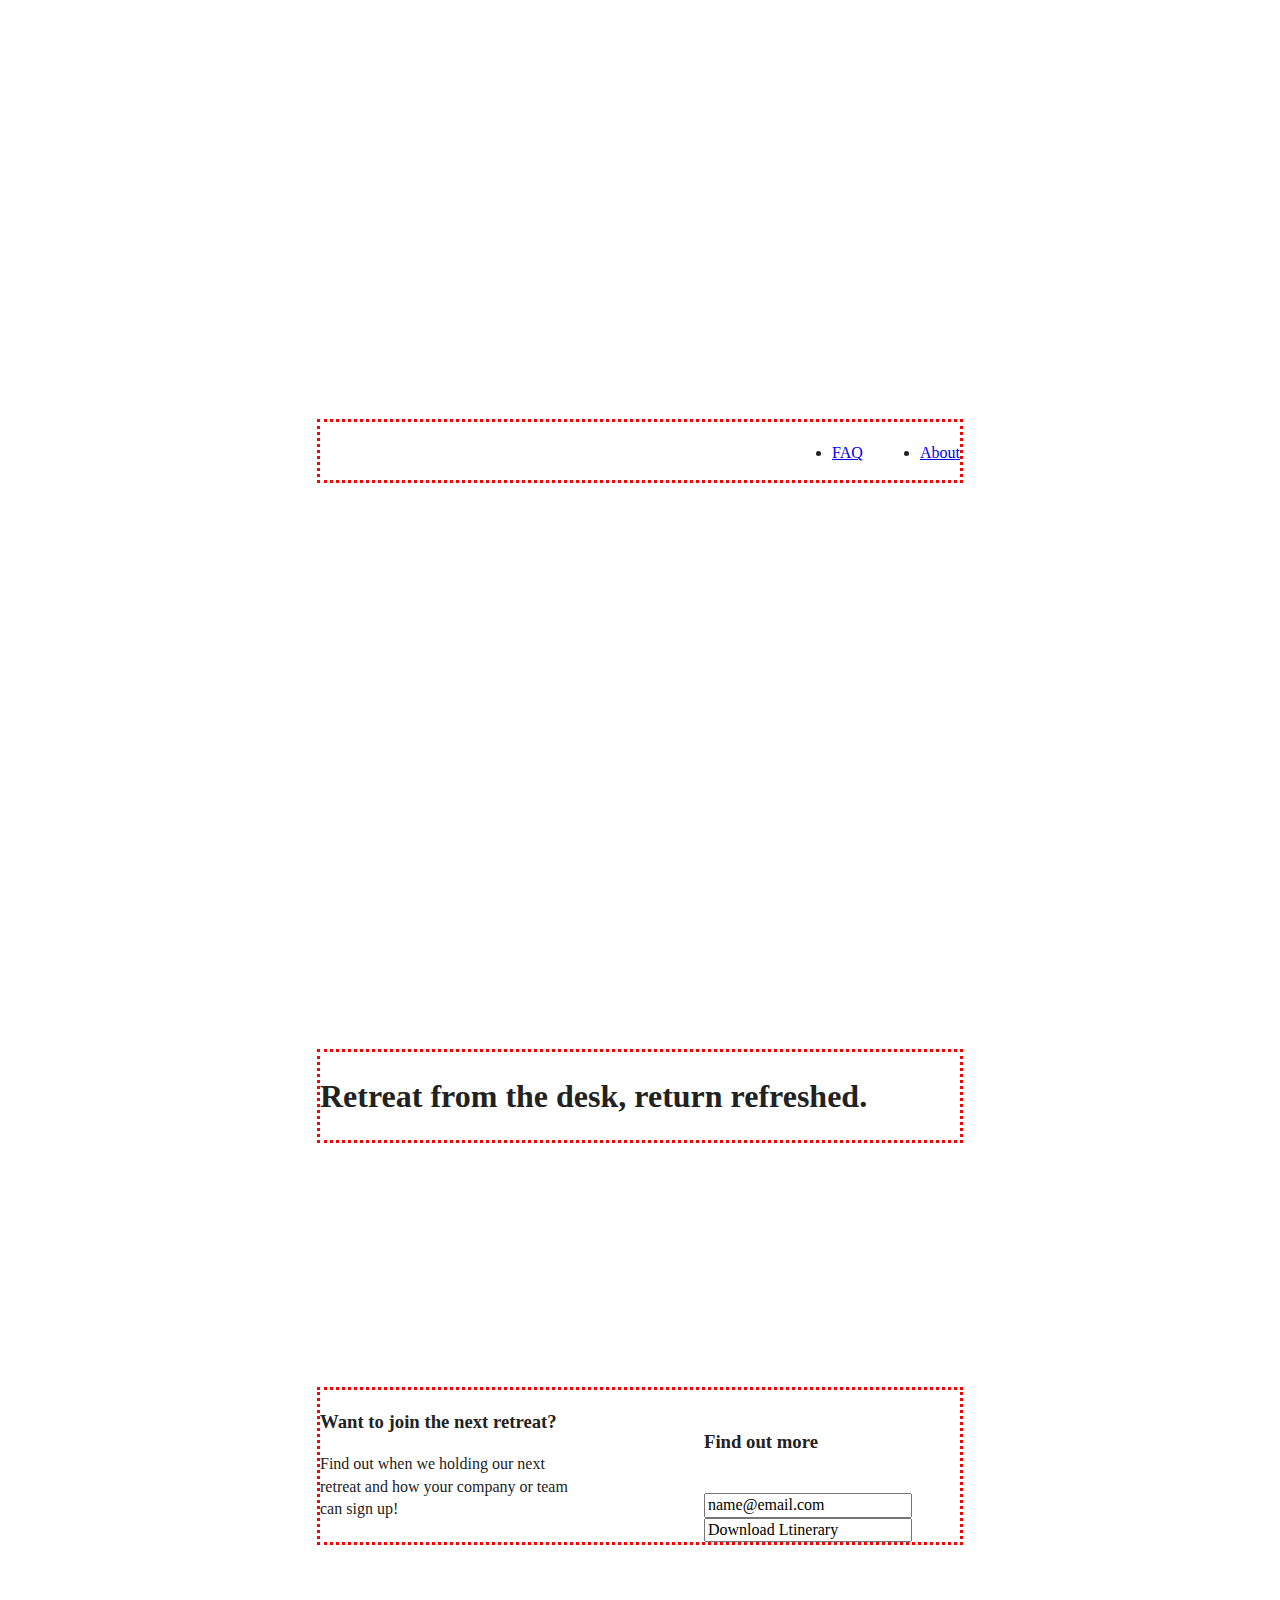
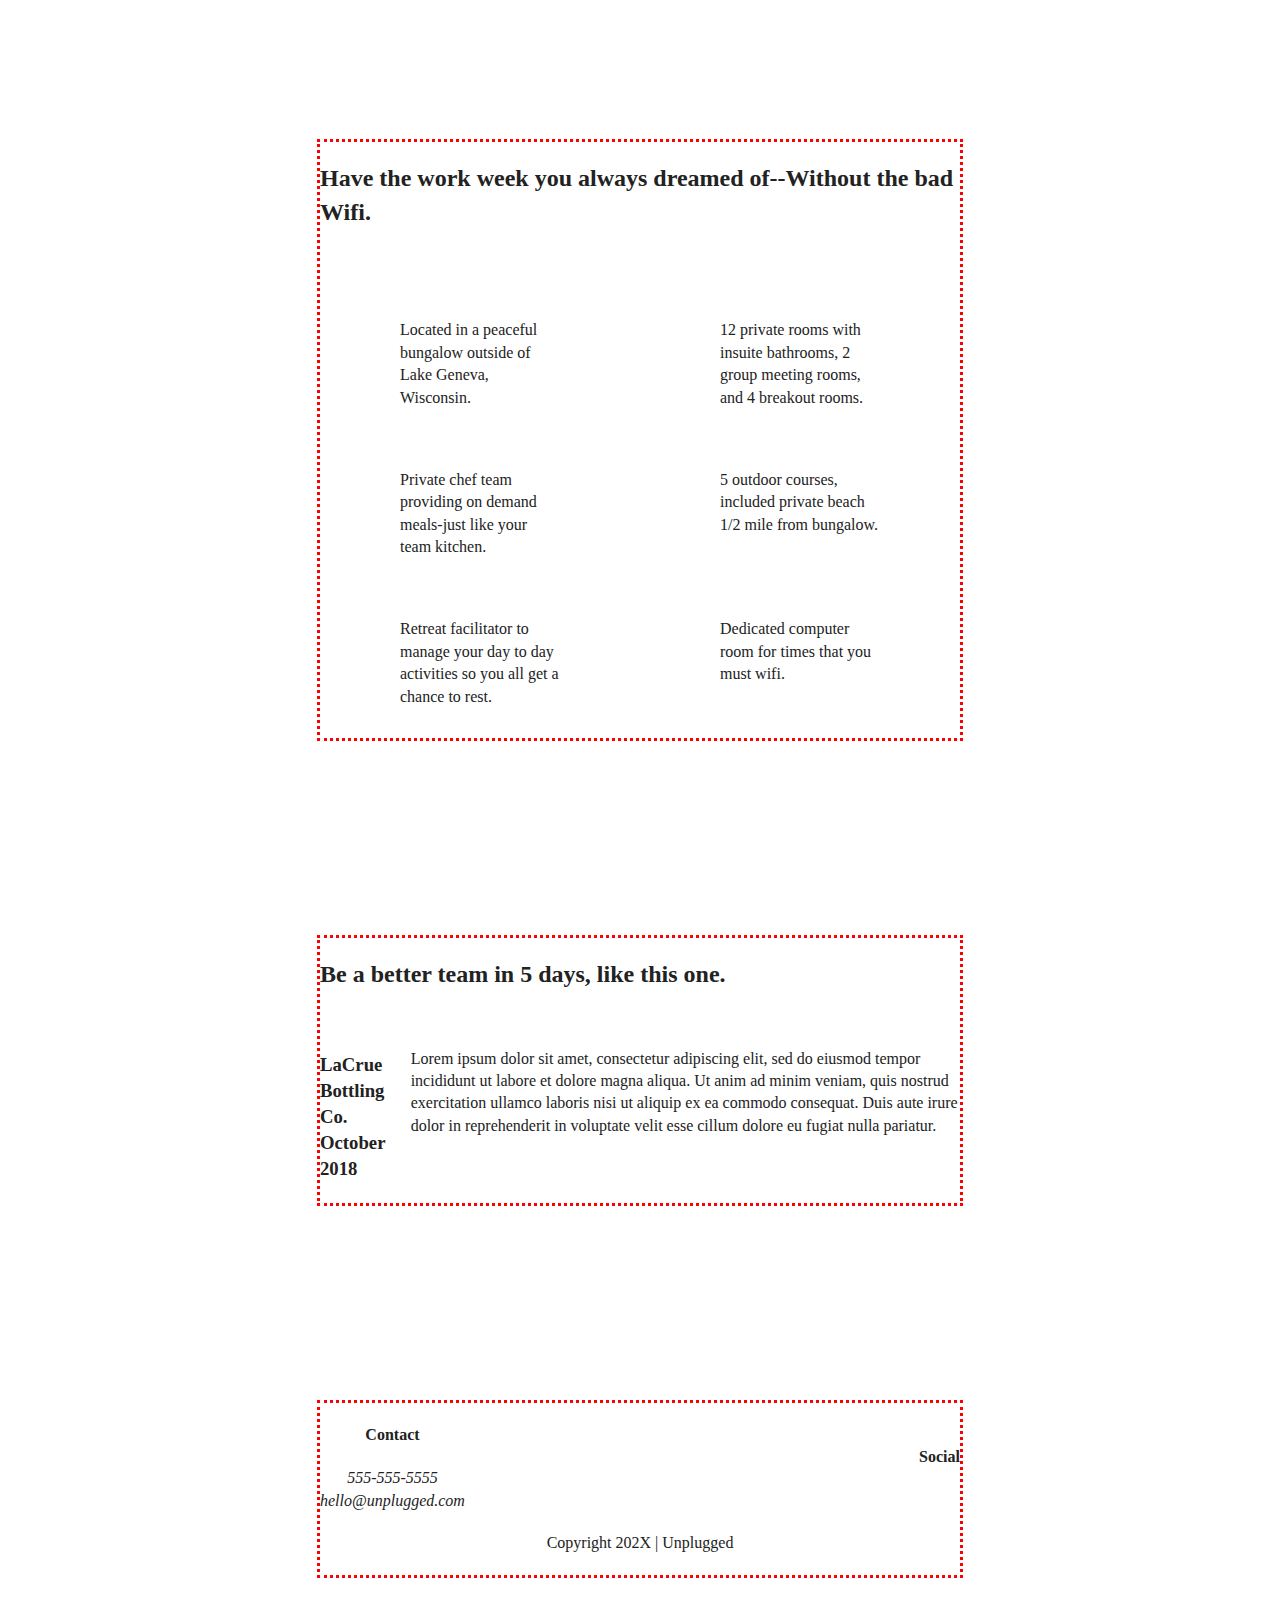
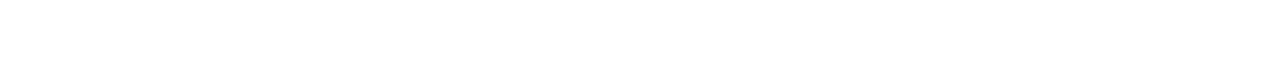
==== index.html @ 272cca73 "Add breakpoints & write code for tablet 2" ====
<!doctype html>
<html class="no-js" lang="">

<head>
  <meta charset="utf-8">
  <title>Unplugged Retreat</title>
  <meta name="description" content="">
  <meta name="viewport" content="width=device-width, initial-scale=1">

  <meta property="og:title" content="">
  <meta property="og:type" content="">
  <meta property="og:url" content="">
  <meta property="og:image" content="">

  <link rel="manifest" href="site.webmanifest">
  <link rel="apple-touch-icon" href="icon.png">
  <!-- Place favicon.ico in the root directory -->

  <link rel="stylesheet" href="css/normalize.css">
  <link rel="stylesheet" href="css/main.css">

  <meta name="theme-color" content="#fafafa">
</head>

<body>

  <!-- Add your site or application content here -->
  <header>
    <div class="content-wrapper">
      <a href="#">
        <img>
      </a>
    
  <div class="header-divider"></div>
      <nav>
        <ul>
          <li><a href="faq/index.html">FAQ</a></li>
          <li><a href="about/index.html">About</a></li>
        </ul>
      </nav>
      </div>
  </header>
  <main>
    <section class="Hero-area">
      <div class="content-wrapper">
      <h1>Retreat from the desk, return refreshed.</h1>
      </div>
    </section>
    <aside>
      <div class="content-wrapper">
        <div class="form-description">
      <h3>Want to join the next retreat?</h3>
      <p>Find out when we holding our next retreat and how your company or team can sign up!</p>
      </div>
      <div class="form">
      <h3>Find out more</h3>
      <input type="text" name="name" value="name@email.com" >
      <input type="botton" value="Download Ltinerary">
      </div>
      </div>
    </aside>
    <section class="features">
      <div class="content-wrapper">
        <h2>Have the work week you always dreamed of--Without the bad Wifi.</h2>
        <div class="features-items">
        <article>
          <p class="fontawesome-icon"></p>
    <p class="features-item-description">Located in a peaceful bungalow outside of Lake Geneva, Wisconsin.</p>
        </article>
        <article>
          <p class="fontawesome-icon"></p>
          <p class="features-item-description">12 private rooms with insuite bathrooms, 2 group meeting rooms, and 4 breakout rooms.</p>
        </article>
        <article>
          <p class="fontawesome-icon"></p>
          <p class="features-item-description">Private chef team providing on demand meals-just like your team kitchen.</p>
        </article>
        <article>
          <p class="fontawesome-icon"></p>
          <p class="features-item-description">5 outdoor courses, included private beach 1/2 mile from bungalow.</p>
        </article>
        <article>
          <p class="fontawesome-icon"></p>
          <p class="features-item-description">Retreat facilitator to manage your day to day activities so you all get a chance to rest.</p>
        </article>
        <article>
          <p class="fontawesome-icon"></p>
          <p class="features-item-description">Dedicated computer room for times that you must wifi.</p>
        </article>
        </div>
      </div>
    </section>
    <section class="reviews">
      <div class="content-wrapper">
        <h2>Be a better team in 5 days, like this one.</h2>
        <article>
          <h3>LaCrue Bottling Co.
          October 2018</h3>
          <p>Lorem ipsum dolor sit amet, consectetur adipiscing elit, sed do eiusmod tempor incididunt ut labore et dolore magna aliqua. Ut anim ad minim veniam, quis nostrud exercitation ullamco laboris nisi ut aliquip ex ea commodo consequat. Duis aute irure dolor in reprehenderit in voluptate velit esse cillum dolore eu fugiat nulla pariatur.</p>
          </article>
        
      </div>
    </section>
  </main>
  <footer>
    <div class="content-wrapper">
    <div class="footer-content">
      <div class="contact">
        <h4>Contact</h4>
      <address>
        <p> 555-555-5555<br>
           hello@unplugged.com</p>
      </address>
        </div>
        <div class="social">
          <h4>Social</h4>
          <div class="social-icons">
            <p><a href="#"></a></p>
            <p><a href="#"></a></p>
            <p><a href="#"></a></p>
          
            <!-- other social links here -->
        </div>
      </div>
    </div> <!-- footer content ends -->
    <div class="copyright">
      <p>Copyright 202X | Unplugged</p>
    </div>
</div> <!--footer content-wrapper ends-->
</footer>
  <script src="js/vendor/modernizr-3.11.2.min.js"></script>
  <script src="js/plugins.js"></script>
  <script src="js/main.js"></script>

  <!-- Google Analytics: change UA-XXXXX-Y to be your site's ID. -->
  <script>
    window.ga = function () { ga.q.push(arguments) }; ga.q = []; ga.l = +new Date;
    ga('create', 'UA-XXXXX-Y', 'auto'); ga('set', 'anonymizeIp', true); ga('set', 'transport', 'beacon'); ga('send', 'pageview')
  </script>
  <script src="https://www.google-analytics.com/analytics.js" async></script>
</body>

</html>
---- css/main.css ----
/*! HTML5 Boilerplate v8.0.0 | MIT License | https://html5boilerplate.com/ */

/* main.css 2.1.0 | MIT License | https://github.com/h5bp/main.css#readme */
/*
 * What follows is the result of much research on cross-browser styling.
 * Credit left inline and big thanks to Nicolas Gallagher, Jonathan Neal,
 * Kroc Camen, and the H5BP dev community and team.
 */

/* ==========================================================================
   Base styles: opinionated defaults
   ========================================================================== */

html {
  color: #222;
  font-size: 1em;
  line-height: 1.4;
}

/*
 * Remove text-shadow in selection highlight:
 * https://twitter.com/miketaylr/status/12228805301
 *
 * Vendor-prefixed and regular ::selection selectors cannot be combined:
 * https://stackoverflow.com/a/16982510/7133471
 *
 * Customize the background color to match your design.
 */

::-moz-selection {
  background: #b3d4fc;
  text-shadow: none;
}

::selection {
  background: #b3d4fc;
  text-shadow: none;
}

/*
 * A better looking default horizontal rule
 */

hr {
  display: block;
  height: 1px;
  border: 0;
  border-top: 1px solid #ccc;
  margin: 1em 0;
  padding: 0;
}

/*
 * Remove the gap between audio, canvas, iframes,
 * images, videos and the bottom of their containers:
 * https://github.com/h5bp/html5-boilerplate/issues/440
 */

audio,
canvas,
iframe,
img,
svg,
video {
  vertical-align: middle;
}

/*
 * Remove default fieldset styles.
 */

fieldset {
  border: 0;
  margin: 0;
  padding: 0;
}

/*
 * Allow only vertical resizing of textareas.
 */

textarea {
  resize: vertical;
}

/* ==========================================================================
   Author's custom styles
   ========================================================================== */
.content-wrapper {
  outline: dotted red;
  width: 90%;
  margin: 50px 0;
}

/*------------Base Header - Footer Styles------------*/
header{
 display: flex;
 justify-content: center;
 padding: 15px 0;
}

.header-divider {
  width: 100%;
  height: 1px;
  margin: 10px 0 20px 0;
}

header .content-wrapper {
  display: flex;
  justify-content: center;
  align-items: center;
  flex-flow: row wrap;
  margin: 0;
  
}

header nav {
  width: 60%;
}

header nav ul {
  display: flex;
  justify-content: space-around;
  width: 100%;
  padding: 20px 0 15px 0;
  margin: 0;
}

footer {
 display: flex;
 flex-direction: column;
 align-items: center;
 text-align: center;
}

footer p {
  margin: 0;
}

footer .content-wrapper {
  width: 55%;
}

.footer-contact {
  margin-bottom: 50px;
  
} 

footer .social-icons {
  display: flex;
  justify-content: space-around;
  align-items: center;
}

footer .social-icons p {
  display: flex;
  justify-content: center;
  align-items: center;
}

footer .copyright {
  margin: 20px 0;
}

/*------------ Mobile Styles - Hompage ------------*/
/* Hero - Area */

.Hero-area {
  display: flex;
 justify-content: center;
 padding: 50px 0;
}

/* Aside */

 aside {
  display: flex;
 justify-content: center;
 padding: 50px 0;
}
/*---
aside h3 {
  padding: 20px 0;
}

aside h3 p {
  padding: 0 30px 0 0;
}
---*/

.form h3 {
  padding:20px 0;
}

/* Features */

.features {
  display: flex;
 justify-content: center;
}

.features h2 {
 margin-bottom: 60px;
}

.features article {
  width: 63%;
  margin: 30px 0;
}

.features .features-items {
 display: flex;
 justify-content: center;
 align-items: flex-start;
 flex-flow: row wrap;
 
}

.features p {
  margin: 0;
}

/* reviews */

.reviews {
  display: flex;
 justify-content: center;
}

.reviews h2 {
  margin-bottom: 40px;
}

.reviews h3 {
  width: 55%;
  margin: 20px 0;
}

/*------------ About Page ------------*/

.mission {
  display: flex;
  justify-content: center;
}

.contact-section {
  display: flex;
  justify-content: center;
}

.contact-content p {
  margin: 0;
}

/*============ FAQ Page ============*/

.faq {
display: flex;
justify-content: center;
}

.faq .content-wrapper {
 display: flex;
 justify-content: center;
 align-items: flex-start;
 flex-flow: row wrap;
 margin-top: 50px;
}

.faq h2 {
  margin-bottom: 40px;
}

.faq-content {
  margin-bottom: 50px;
}
/* ==========================================================================
   Helper classes
   ========================================================================== */

/*
 * Hide visually and from screen readers
 */

.hidden,
[hidden] {
  display: none !important;
}

/*
 * Hide only visually, but have it available for screen readers:
 * https://snook.ca/archives/html_and_css/hiding-content-for-accessibility
 *
 * 1. For long content, line feeds are not interpreted as spaces and small width
 *    causes content to wrap 1 word per line:
 *    https://medium.com/@jessebeach/beware-smushed-off-screen-accessible-text-5952a4c2cbfe
 */

.sr-only {
  border: 0;
  clip: rect(0, 0, 0, 0);
  height: 1px;
  margin: -1px;
  overflow: hidden;
  padding: 0;
  position: absolute;
  white-space: nowrap;
  width: 1px;
  /* 1 */
}

/*
 * Extends the .sr-only class to allow the element
 * to be focusable when navigated to via the keyboard:
 * https://www.drupal.org/node/897638
 */

.sr-only.focusable:active,
.sr-only.focusable:focus {
  clip: auto;
  height: auto;
  margin: 0;
  overflow: visible;
  position: static;
  white-space: inherit;
  width: auto;
}

/*
 * Hide visually and from screen readers, but maintain layout
 */

.invisible {
  visibility: hidden;
}

/*
 * Clearfix: contain floats
 *
 * For modern browsers
 * 1. The space content is one way to avoid an Opera bug when the
 *    `contenteditable` attribute is included anywhere else in the document.
 *    Otherwise it causes space to appear at the top and bottom of elements
 *    that receive the `clearfix` class.
 * 2. The use of `table` rather than `block` is only necessary if using
 *    `:before` to contain the top-margins of child elements.
 */

.clearfix::before,
.clearfix::after {
  content: " ";
  display: table;
}

.clearfix::after {
  clear: both;
}

/* ==========================================================================
   EXAMPLE Media Queries for Responsive Design.
   These examples override the primary ('mobile first') styles.
   Modify as content requires.
   ========================================================================== */

@media only screen and ( min-width: 768px) {
  /*Tablet styles here*/

  /*General styles*/
  .content-wrapper {
    max-width: 640px;
    margin: 100px 0;
  }

  /*Header*/
  header {
    padding: 33% 0;
  }

  header .content-wrapper {
    width: 100%;
    justify-content: space-between;
  }

  header nav {
    width: 20%;
  }

  header nav ul {
    justify-content: space-between;
  }

  .header-divider {
    display: none;
  }

  /* Hero Area*/

  /*Aside*/
  aside .content-wrapper{
   margin: 50px 0;
   display: flex;
   justify-content: space-between;
   align-items: flex-start;
  }

  aside .content-wrapper .form-description,
   aside .content-wrapper .form{
    width: 40%;
    margin: 0;
   }

   /*Features*/
   .features article {
    display: flex;
    align-items: center;
    flex-flow: column wrap;
    flex-basis: 50%;
   }

   .features .features-item-description {
    width: 50%;
   }
 
   /*Reviews*/
   .reviews article {
    display: flex;
    justify-content: space-between;
   }

   .reviews article div{
    width: 49%;
   }

   /*Footer*/
   footer .content-wrapper {
    width: 65%;
   }

   .footer-content {
    display: flex;
    justify-content: space-between;
    align-items: center;
   }

   footer .contact {
    margin-bottom: 0;
   }

   footer .copyright {
    width: 100%;
   }

}

@media only scren and (min-width:1200px){
  /*Descktop styles here*/
}

/* ==========================================================================
   Print styles.
   Inlined to avoid the additional HTTP request:
   https://www.phpied.com/delay-loading-your-print-css/
   ========================================================================== */

@media print {
  *,
  *::before,
  *::after {
    background: #fff !important;
    color: #000 !important;
    /* Black prints faster */
    box-shadow: none !important;
    text-shadow: none !important;
  }

  a,
  a:visited {
    text-decoration: underline;
  }

  a[href]::after {
    content: " (" attr(href) ")";
  }

  abbr[title]::after {
    content: " (" attr(title) ")";
  }

  /*
   * Don't show links that are fragment identifiers,
   * or use the `javascript:` pseudo protocol
   */
  a[href^="#"]::after,
  a[href^="javascript:"]::after {
    content: "";
  }

  pre {
    white-space: pre-wrap !important;
  }

  pre,
  blockquote {
    border: 1px solid #999;
    page-break-inside: avoid;
  }

  /*
   * Printing Tables:
   * https://web.archive.org/web/20180815150934/http://css-discuss.incutio.com/wiki/Printing_Tables
   */
  thead {
    display: table-header-group;
  }

  tr,
  img {
    page-break-inside: avoid;
  }

  p,
  h2,
  h3 {
    orphans: 3;
    widows: 3;
  }

  h2,
  h3 {
    page-break-after: avoid;
  }
}
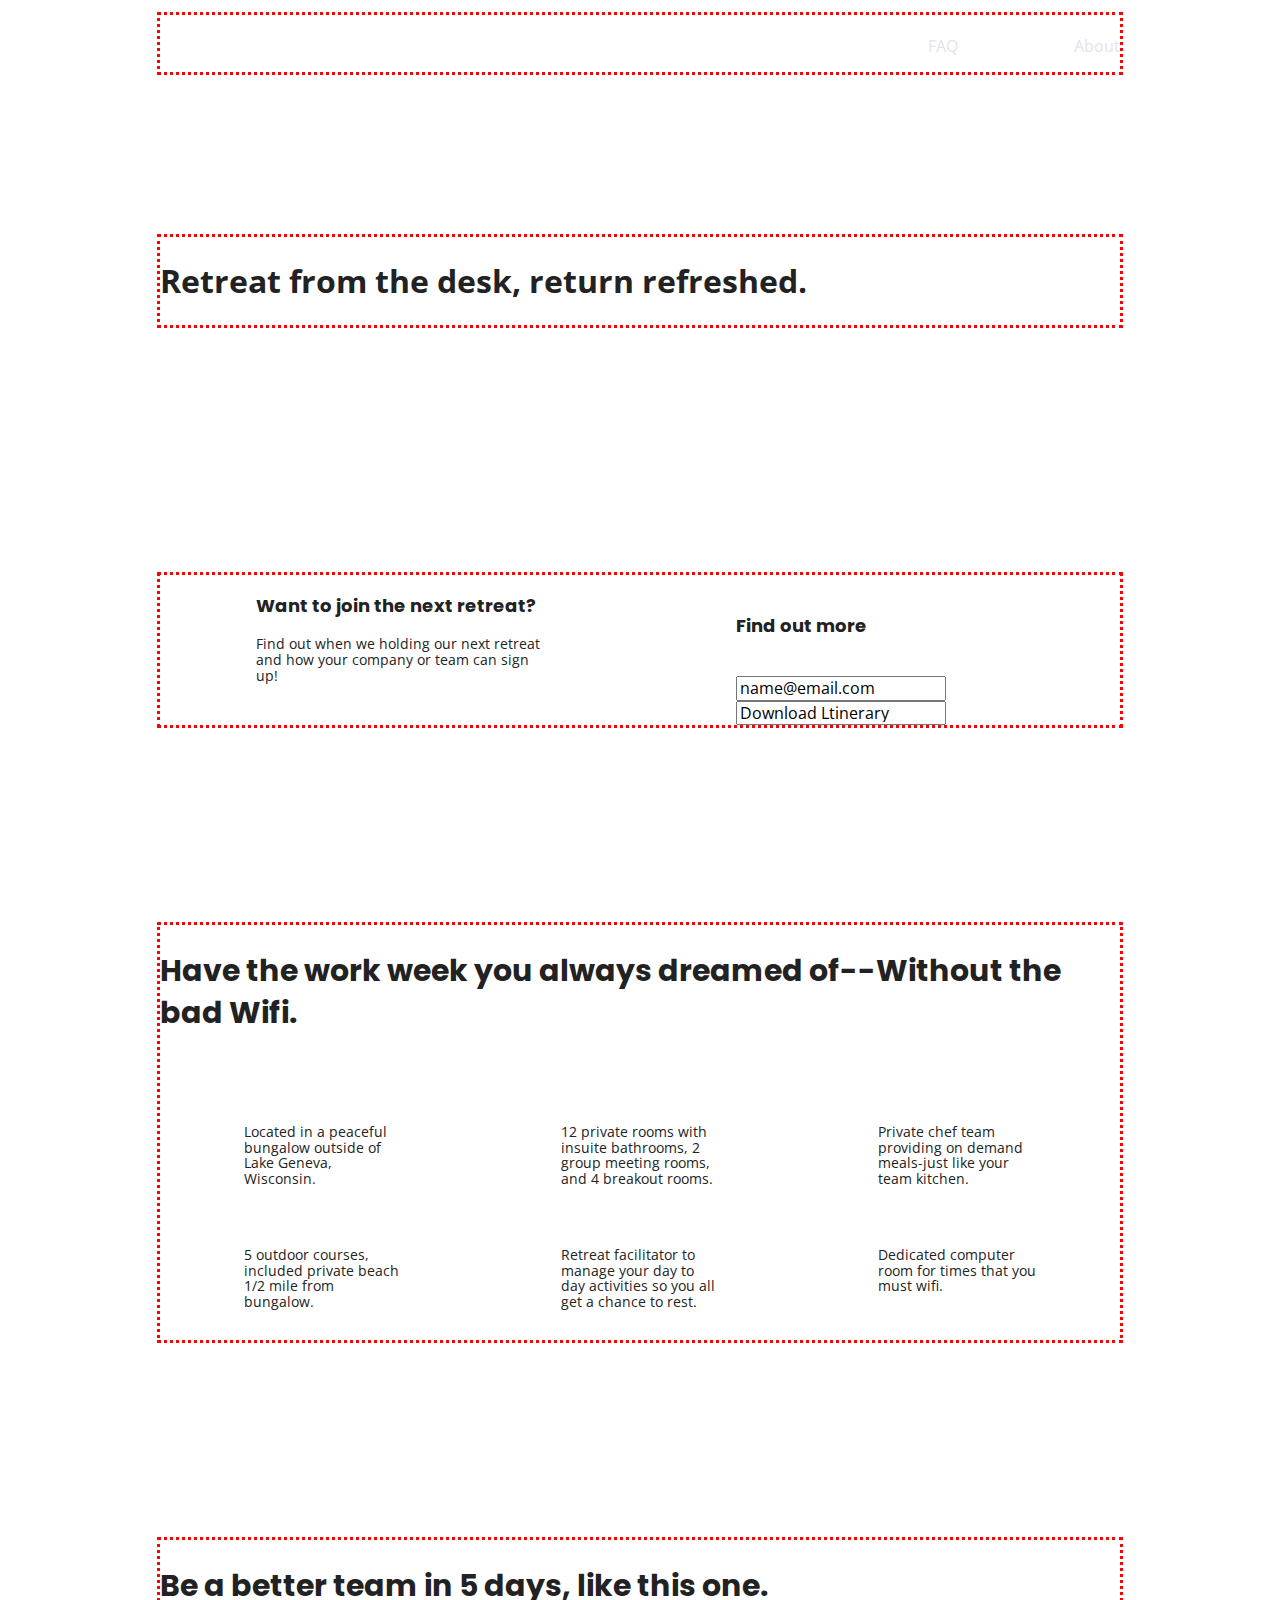
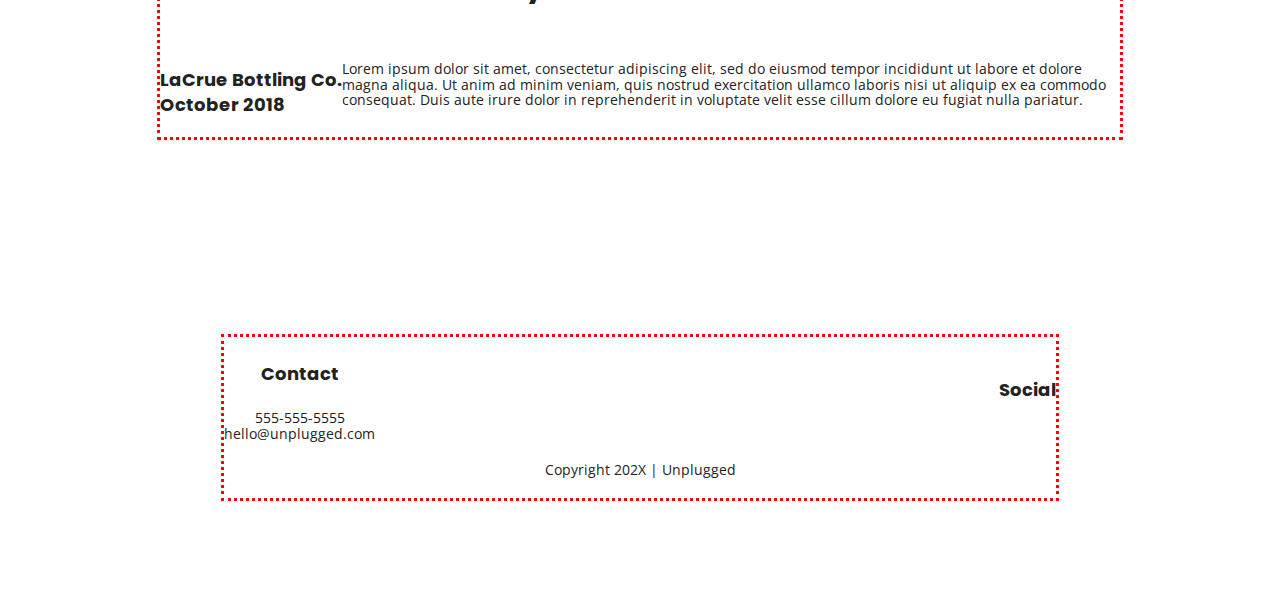
==== commit 3c983ce6: "Implement text styles" ====
--- a/index.html
+++ b/index.html
@@ -18,6 +18,8 @@
 
   <link rel="stylesheet" href="css/normalize.css">
   <link rel="stylesheet" href="css/main.css">
+  <!--Google Fonts-->
+  <link href="https://fonts.googleapis.com/css?family=Open+Sans:400,700|Poppins:500,700" rel="stylesheet">
 
   <meta name="theme-color" content="#fafafa">
 </head>
@@ -41,7 +43,7 @@
       </div>
   </header>
   <main>
-    <section class="Hero-area">
+    <section class="hero-area">
       <div class="content-wrapper">
       <h1>Retreat from the desk, return refreshed.</h1>
       </div>
--- a/css/main.css
+++ b/css/main.css
@@ -86,6 +86,53 @@
 /* ==========================================================================
    Author's custom styles
    ========================================================================== */
+   /*General Styles*/
+
+   html {
+          font-size: 1rem;
+   }
+ 
+   body {
+    font-family: 'Open Sans', sans-serif;
+    font-size: 1em;
+   }
+ 
+   ul ,ol{
+    list-style-type: none;
+   }
+ 
+   a {
+    color: #e2e3ed;
+    text-decoration: none;
+   }
+ 
+   h2 {
+    font-family: 'Poppins', sans-serif;
+    font-size: 1.875em;
+   }
+ 
+   h3, h4 {
+     font-family: 'Poppins',sans-serif;
+     font-size: 1.125em;
+   }
+ 
+   p {
+      font-size: .875em;
+      line-height: 1.125em;
+   }
+ 
+   img {
+ 
+   }
+ 
+   figure {
+ 
+   }
+ 
+   address {
+     font-style: normal;
+   }
+ 
 .content-wrapper {
   outline: dotted red;
   width: 90%;
@@ -165,7 +212,7 @@
 /*------------ Mobile Styles - Hompage ------------*/
 /* Hero - Area */
 
-.Hero-area {
+.hero-area {
   display: flex;
  justify-content: center;
  padding: 50px 0;
@@ -373,7 +420,7 @@
 
   /*Header*/
   header {
-    padding: 33% 0;
+    padding: 33px 0;
   }
 
   header .content-wrapper {
@@ -450,11 +497,99 @@
     width: 100%;
    }
 
-}
-
-@media only scren and (min-width:1200px){
+   /*------------ About Page ------------*/
+
+   .mission-content {
+    display: flex;
+    justify-content: space-between;
+    align-items: flex-start;
+    padding-top: 20px;
+   }
+
+   .mission-content p {
+    width: 45%;
+   }
+
+   .contact-section .content-wrapper h2 {
+    width: 80%;
+   }
+
+   .contact-content {
+    display: flex;
+    justify-content: space-between;
+    align-items: flex-start;
+   }
+
+   /*------------ FAQ Page ------------*/
+
+   .faq .content-wrapper {
+    justify-content: space-between;
+   }
+
+   .faq-content {
+    width: 45%;
+   }
+
+   .faq h2 {
+    width: 100%
+   }
+}
+
+@media only screen and (min-width:1200px){
   /*Descktop styles here*/
-}
+
+  /* General Styles */
+
+ 
+ .content-wrapper {
+   max-width: 960px;
+  }
+
+  /*--- Header ---*/
+  header {
+    padding: 15px 0;
+  }
+
+  /*Hero*/
+  .Hero-area h1 {
+    width: 80%;
+  }
+
+  /*aside*/
+  aside .content-wrapper {
+    justify-content: space-around;
+  }
+
+  aside .content-wrapper .form-description,
+   aside .content-wrapper .form {
+    width: 30%;
+   }
+
+   /*Features*/
+   .features h2 {
+    width: 90%;
+   }
+
+   .features article {
+    flex-basis: 33%;
+   }
+   /*Reviews*/
+   .reviews article div {
+    width:42%
+   }
+
+   /*----------- About Page -----------*/
+   .mission h2,
+    .contact-section, .content-wrapper h2 {
+      width: 95%;
+    } 
+
+    /*----------- FAQ ------------*/
+    .faq h2 {
+      width: 100%;
+    }
+  }
+  
 
 /* ==========================================================================
    Print styles.
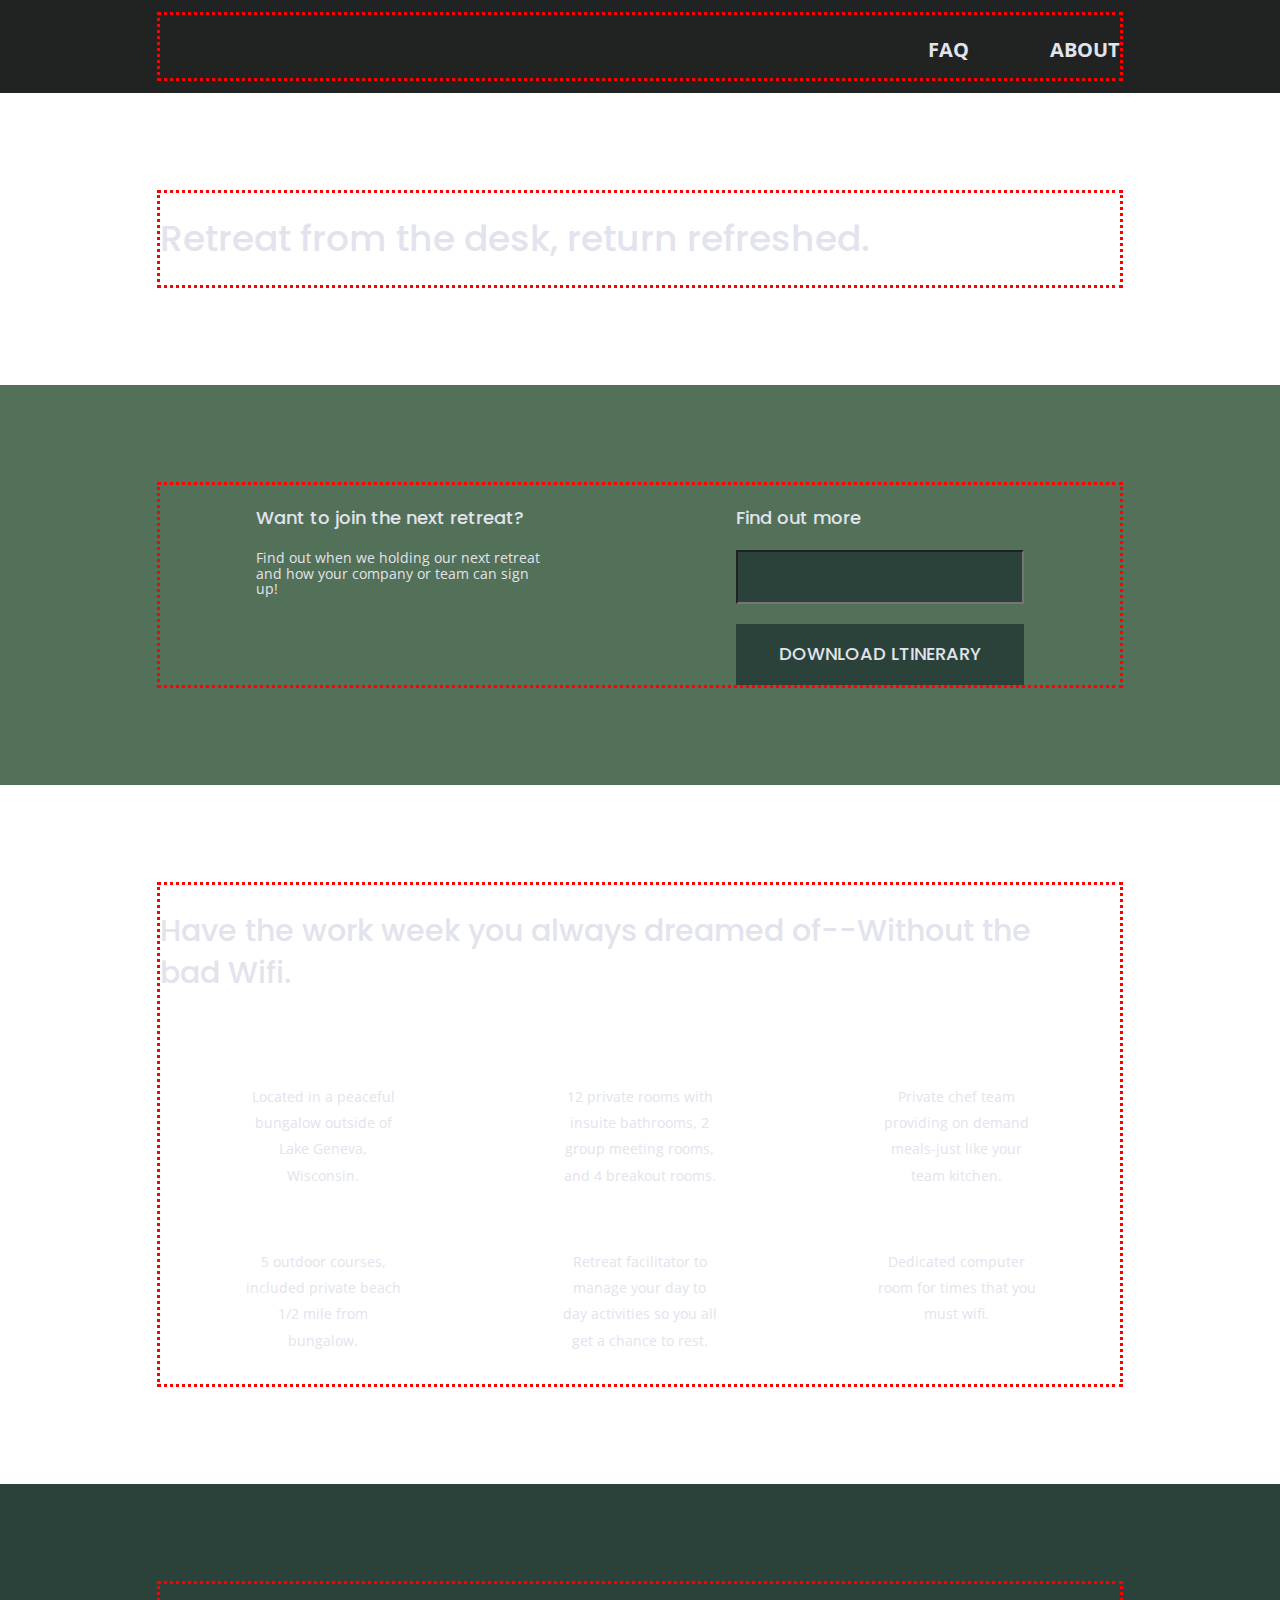
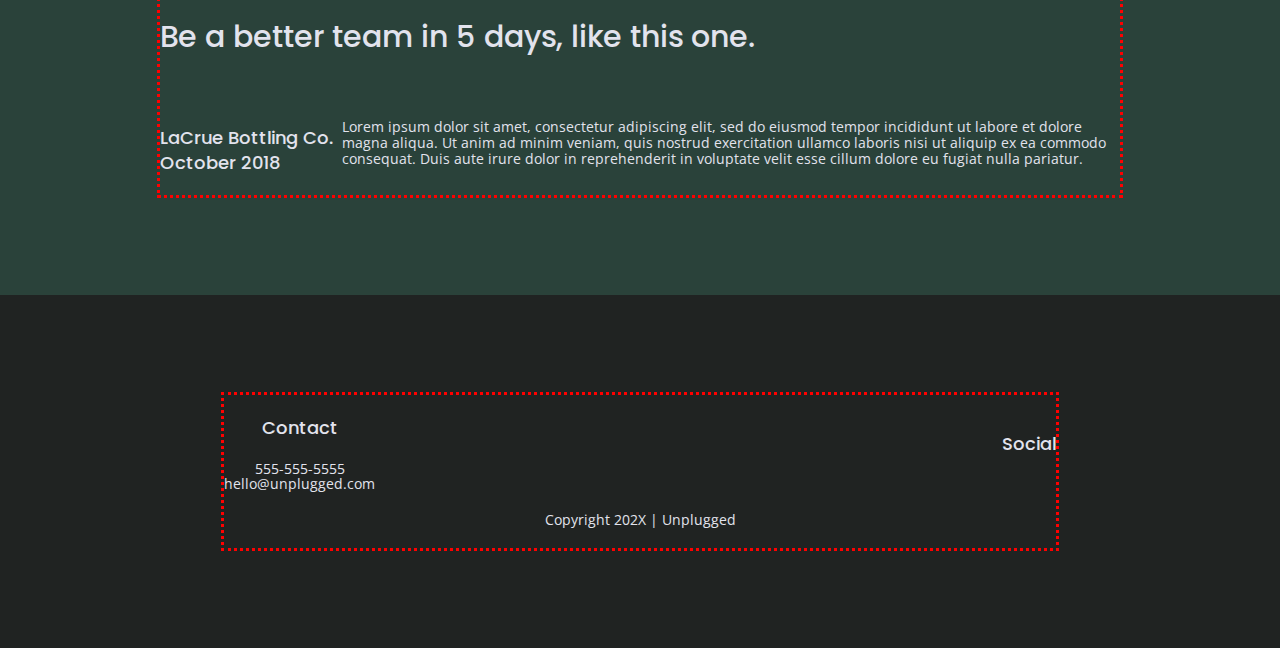
==== commit b02d464a: "Add remaining styles" ====
--- a/index.html
+++ b/index.html
@@ -37,7 +37,7 @@
       <nav>
         <ul>
           <li><a href="faq/index.html">FAQ</a></li>
-          <li><a href="about/index.html">About</a></li>
+          <li><a href="about/index.html">ABOUT</a></li>
         </ul>
       </nav>
       </div>
@@ -57,7 +57,7 @@
       <div class="form">
       <h3>Find out more</h3>
       <input type="text" name="name" value="name@email.com" >
-      <input type="botton" value="Download Ltinerary">
+      <input type="button" value="Download Ltinerary">
       </div>
       </div>
     </aside>
--- a/css/main.css
+++ b/css/main.css
@@ -90,15 +90,20 @@
 
    html {
           font-size: 1rem;
+          
    }
  
    body {
     font-family: 'Open Sans', sans-serif;
     font-size: 1em;
+    color: #e2e3ed;
+    text-align: left;
    }
  
    ul ,ol{
     list-style-type: none;
+    margin: 0;
+    padding: 0;
    }
  
    a {
@@ -109,11 +114,14 @@
    h2 {
     font-family: 'Poppins', sans-serif;
     font-size: 1.875em;
+    font-weight: 500;
    }
  
    h3, h4 {
      font-family: 'Poppins',sans-serif;
      font-size: 1.125em;
+     font-weight: 500;
+     margin: 20px 0;
    }
  
    p {
@@ -132,24 +140,31 @@
    address {
      font-style: normal;
    }
+
+   
+   
+  
  
 .content-wrapper {
   outline: dotted red;
   width: 90%;
   margin: 50px 0;
 }
+
 
 /*------------Base Header - Footer Styles------------*/
 header{
  display: flex;
  justify-content: center;
  padding: 15px 0;
+ background: #202322;
 }
 
 .header-divider {
   width: 100%;
   height: 1px;
   margin: 10px 0 20px 0;
+  color: #3a3a3a;
 }
 
 header .content-wrapper {
@@ -163,6 +178,9 @@
 
 header nav {
   width: 60%;
+  font-size: 1.125em;
+  font-weight: 700;
+  text-transform: uppercase;
 }
 
 header nav ul {
@@ -171,6 +189,10 @@
   width: 100%;
   padding: 20px 0 15px 0;
   margin: 0;
+}
+
+header nav ul li {
+  font-size: 1.125em;
 }
 
 footer {
@@ -178,6 +200,7 @@
  flex-direction: column;
  align-items: center;
  text-align: center;
+ background: #202322;
 }
 
 footer p {
@@ -190,6 +213,7 @@
 
 .footer-contact {
   margin-bottom: 50px;
+  background: #2a423a;
   
 } 
 
@@ -197,6 +221,8 @@
   display: flex;
   justify-content: space-around;
   align-items: center;
+  background: #527158;
+  align-items: center;
 }
 
 footer .social-icons p {
@@ -215,7 +241,13 @@
 .hero-area {
   display: flex;
  justify-content: center;
- padding: 50px 0;
+}
+
+.hero-area h1 {
+  font-size: 2.25em;
+  font-family: 'Poppins',Arial, Helvetica, sans-serif;
+  line-height: 1.2em;
+  font-weight: 500;
 }
 
 /* Aside */
@@ -224,20 +256,39 @@
   display: flex;
  justify-content: center;
  padding: 50px 0;
-}
-/*---
-aside h3 {
+ background: #527158;
+}
+
+
+
+aside .form {
+  margin-top: 30px;
+}
+
+input[type=text] {
+  box-sizing: border-box;
+  width: 100%;
+  color: #2a423a;
+  font-style: italic;
+  padding: 1em;
+  background: #2a423a;
+}
+
+
+ input[type=button] {
+  width: 100%;
   padding: 20px 0;
-}
-
-aside h3 p {
-  padding: 0 30px 0 0;
-}
----*/
-
-.form h3 {
-  padding:20px 0;
-}
+  margin-top: 20px;
+  background-color: #2a423a;
+  font-family: 'Poppins', Helvetica, Arial, sans-serif;
+  font-weight: 500;
+  font-size: 1.125em;
+  color: #e2e3ed;
+  border: none;
+  text-align: center;
+  text-transform: uppercase;
+  background: #2a423a;
+ }
 
 /* Features */
 
@@ -265,6 +316,9 @@
 
 .features p {
   margin: 0;
+  font-size: 0.875em;
+  line-height: 1.875em;
+  text-align: center;
 }
 
 /* reviews */
@@ -272,10 +326,12 @@
 .reviews {
   display: flex;
  justify-content: center;
+ background: #2a423a;
 }
 
 .reviews h2 {
   margin-bottom: 40px;
+  line-height: 1.875em;
 }
 
 .reviews h3 {
@@ -288,6 +344,7 @@
 .mission {
   display: flex;
   justify-content: center;
+  background: #527158;
 }
 
 .contact-section {
@@ -297,6 +354,8 @@
 
 .contact-content p {
   margin: 0;
+  font-size: 0.875em;
+  line-height: 1.125em;
 }
 
 /*============ FAQ Page ============*/
@@ -304,6 +363,7 @@
 .faq {
 display: flex;
 justify-content: center;
+background: #527158;
 }
 
 .faq .content-wrapper {
@@ -316,10 +376,15 @@
 
 .faq h2 {
   margin-bottom: 40px;
+  line-height: 1em;
 }
 
 .faq-content {
   margin-bottom: 50px;
+}
+
+.faq-content h4 {
+  line-height: 1.5em;
 }
 /* ==========================================================================
    Helper classes
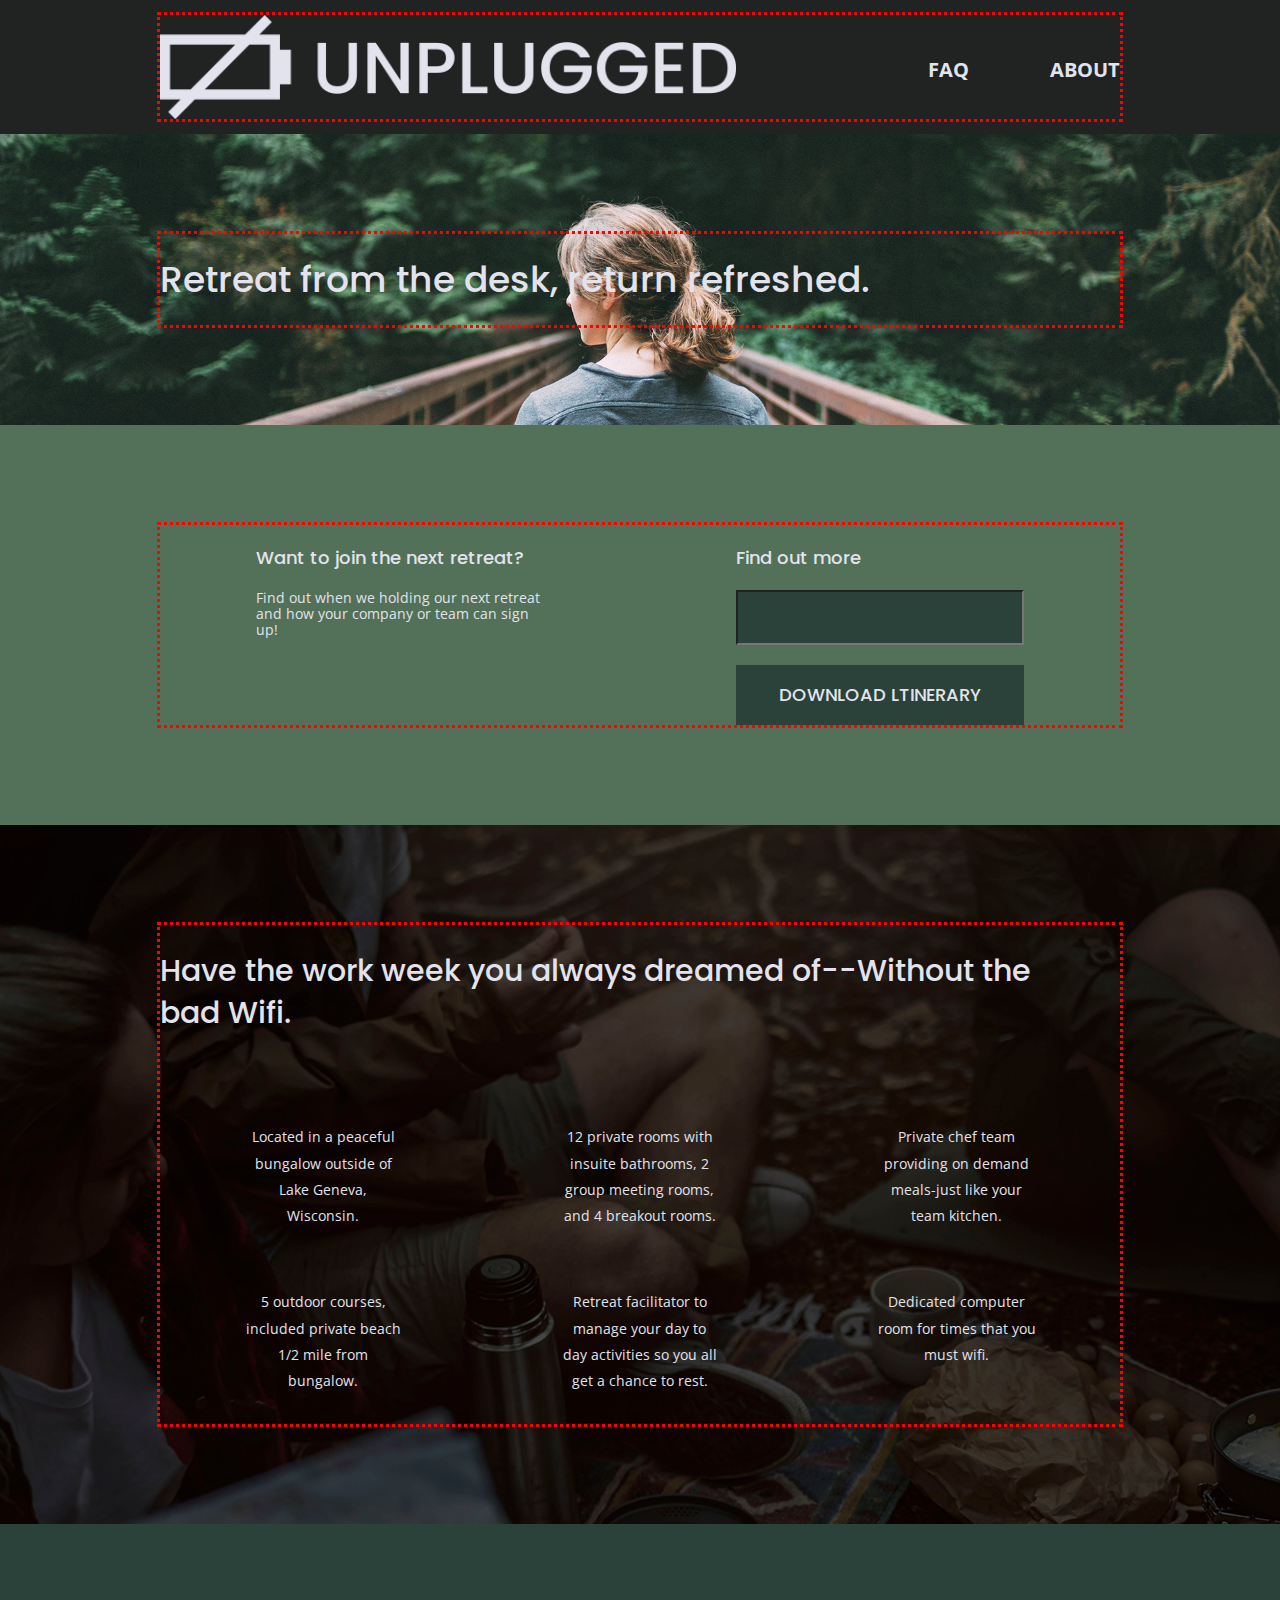
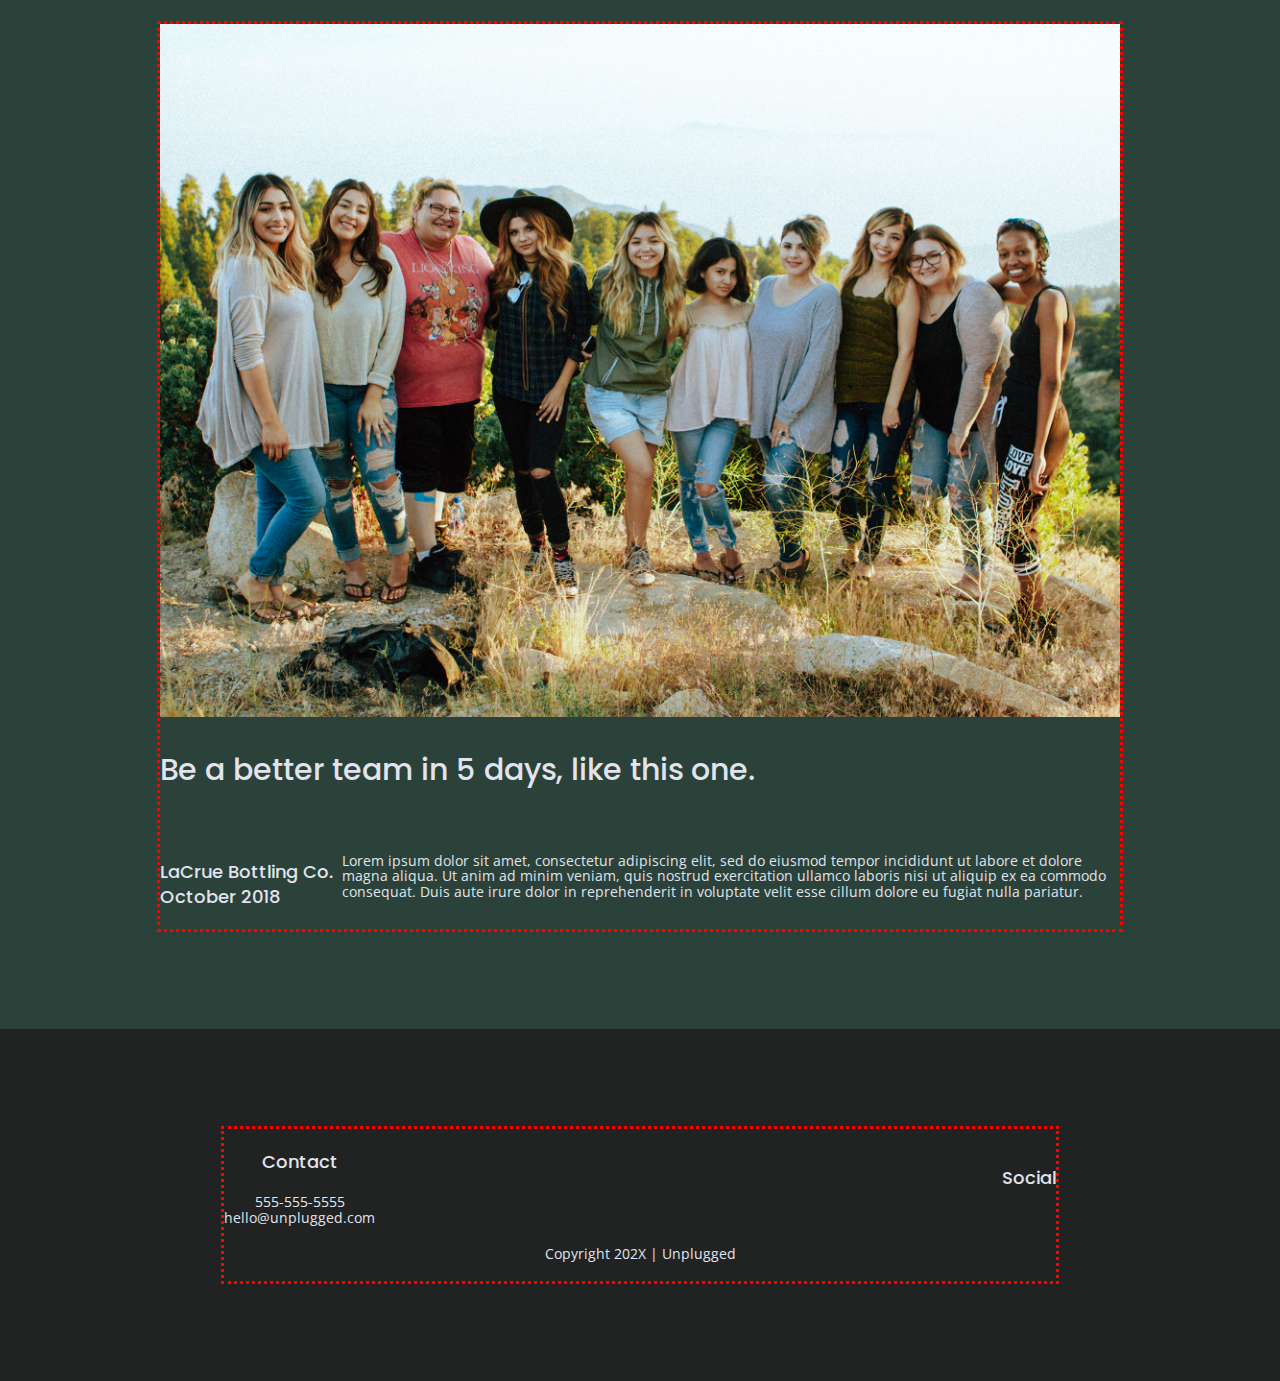
==== commit 438b1446: "Responsify images" ====
--- a/index.html
+++ b/index.html
@@ -29,9 +29,10 @@
   <!-- Add your site or application content here -->
   <header>
     <div class="content-wrapper">
-      <a href="#">
-        <img>
-      </a>
+      <figure>
+        <img src="img/unpluggedlogo.png" alt="unplugged logo">
+    
+      </figure>
     
   <div class="header-divider"></div>
       <nav>
@@ -94,6 +95,9 @@
     </section>
     <section class="reviews">
       <div class="content-wrapper">
+        <figure>
+          <img src="img/unplugged-retreat-lacrue.jpg" alt="Group of happy people at an outdoor retreat.">
+        </figure>
         <h2>Be a better team in 5 days, like this one.</h2>
         <article>
           <h3>LaCrue Bottling Co.
--- a/css/main.css
+++ b/css/main.css
@@ -130,11 +130,11 @@
    }
  
    img {
- 
+       width: 100%;
    }
  
    figure {
- 
+        margin: 0;
    }
  
    address {
@@ -176,6 +176,10 @@
   
 }
 
+header figure {
+  width: 60%;
+}
+
 header nav {
   width: 60%;
   font-size: 1.125em;
@@ -239,6 +243,9 @@
 /* Hero - Area */
 
 .hero-area {
+  background: url('../img/unplugged-retreat.jpg');
+  background-size: cover;
+  background-position: center;
   display: flex;
  justify-content: center;
 }
@@ -293,6 +300,7 @@
 /* Features */
 
 .features {
+  background: url('../img/unplugged-retreat-features.jpg');
   display: flex;
  justify-content: center;
 }
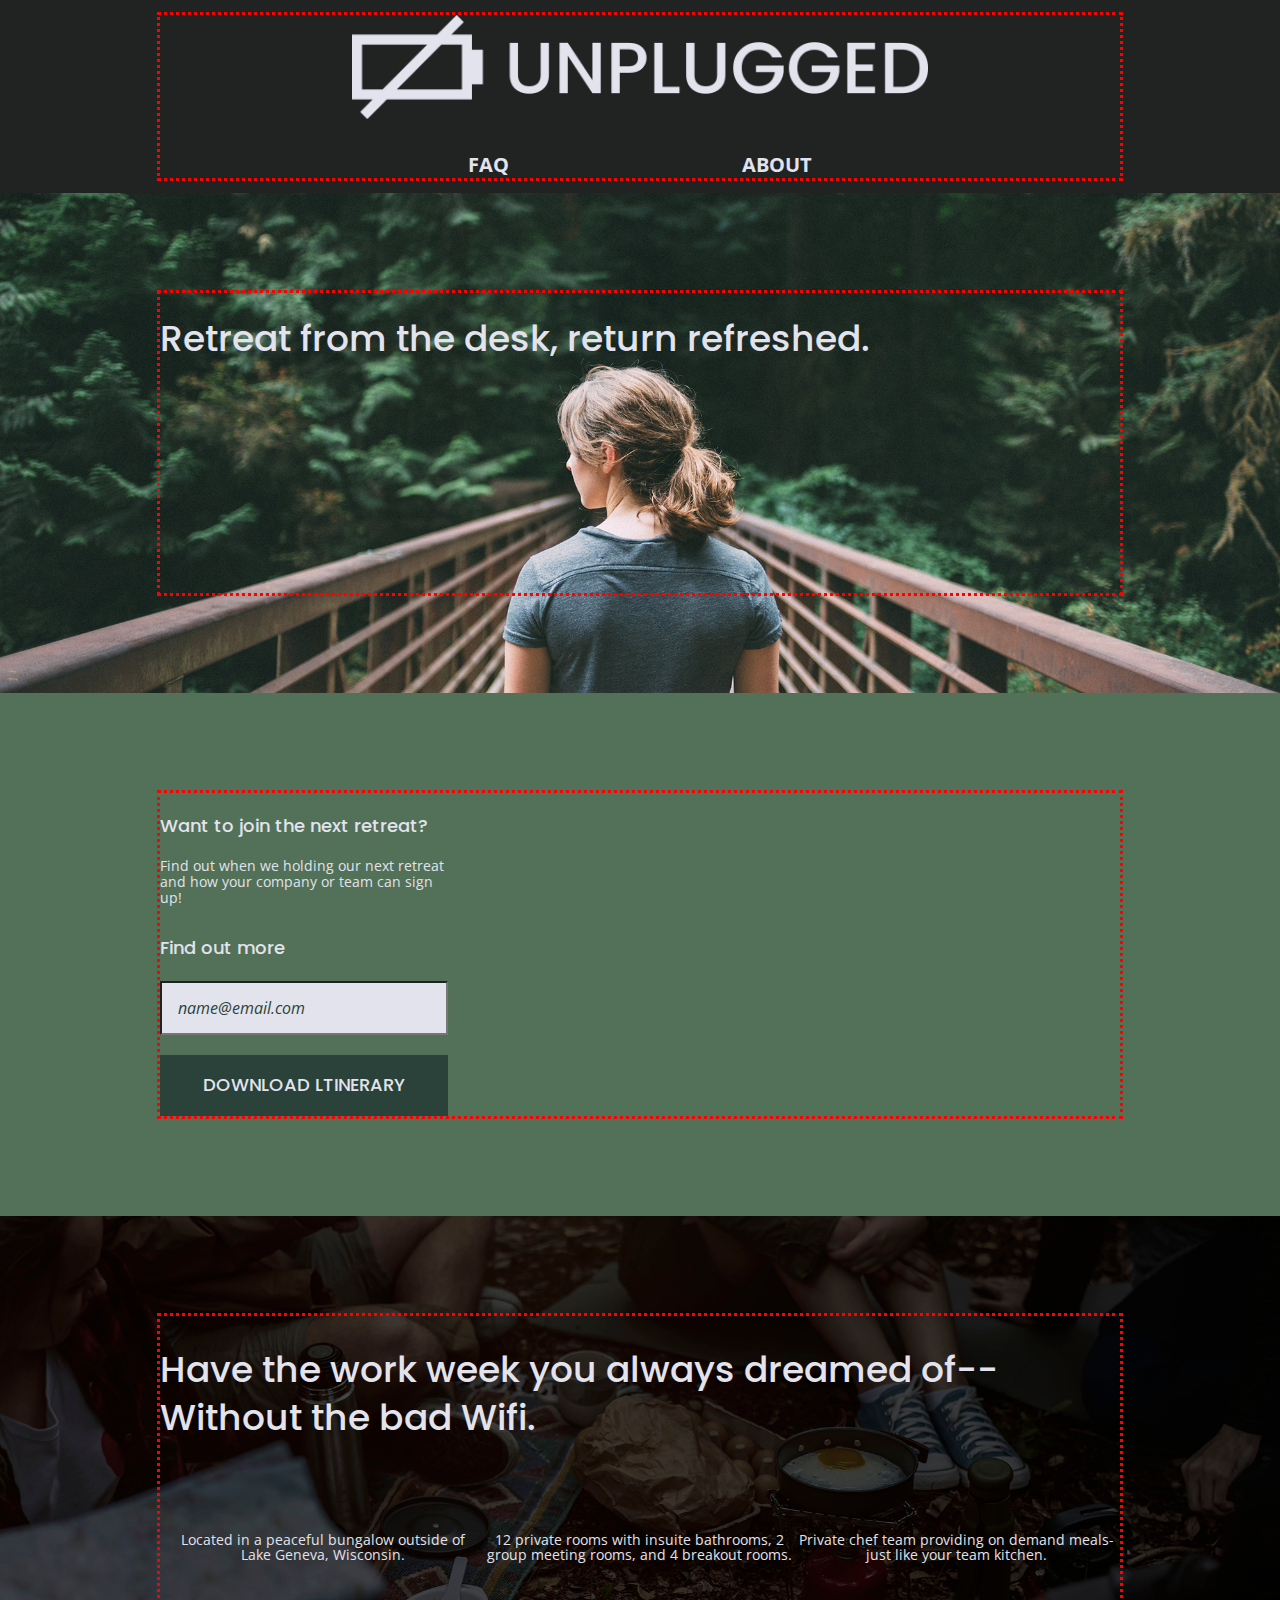
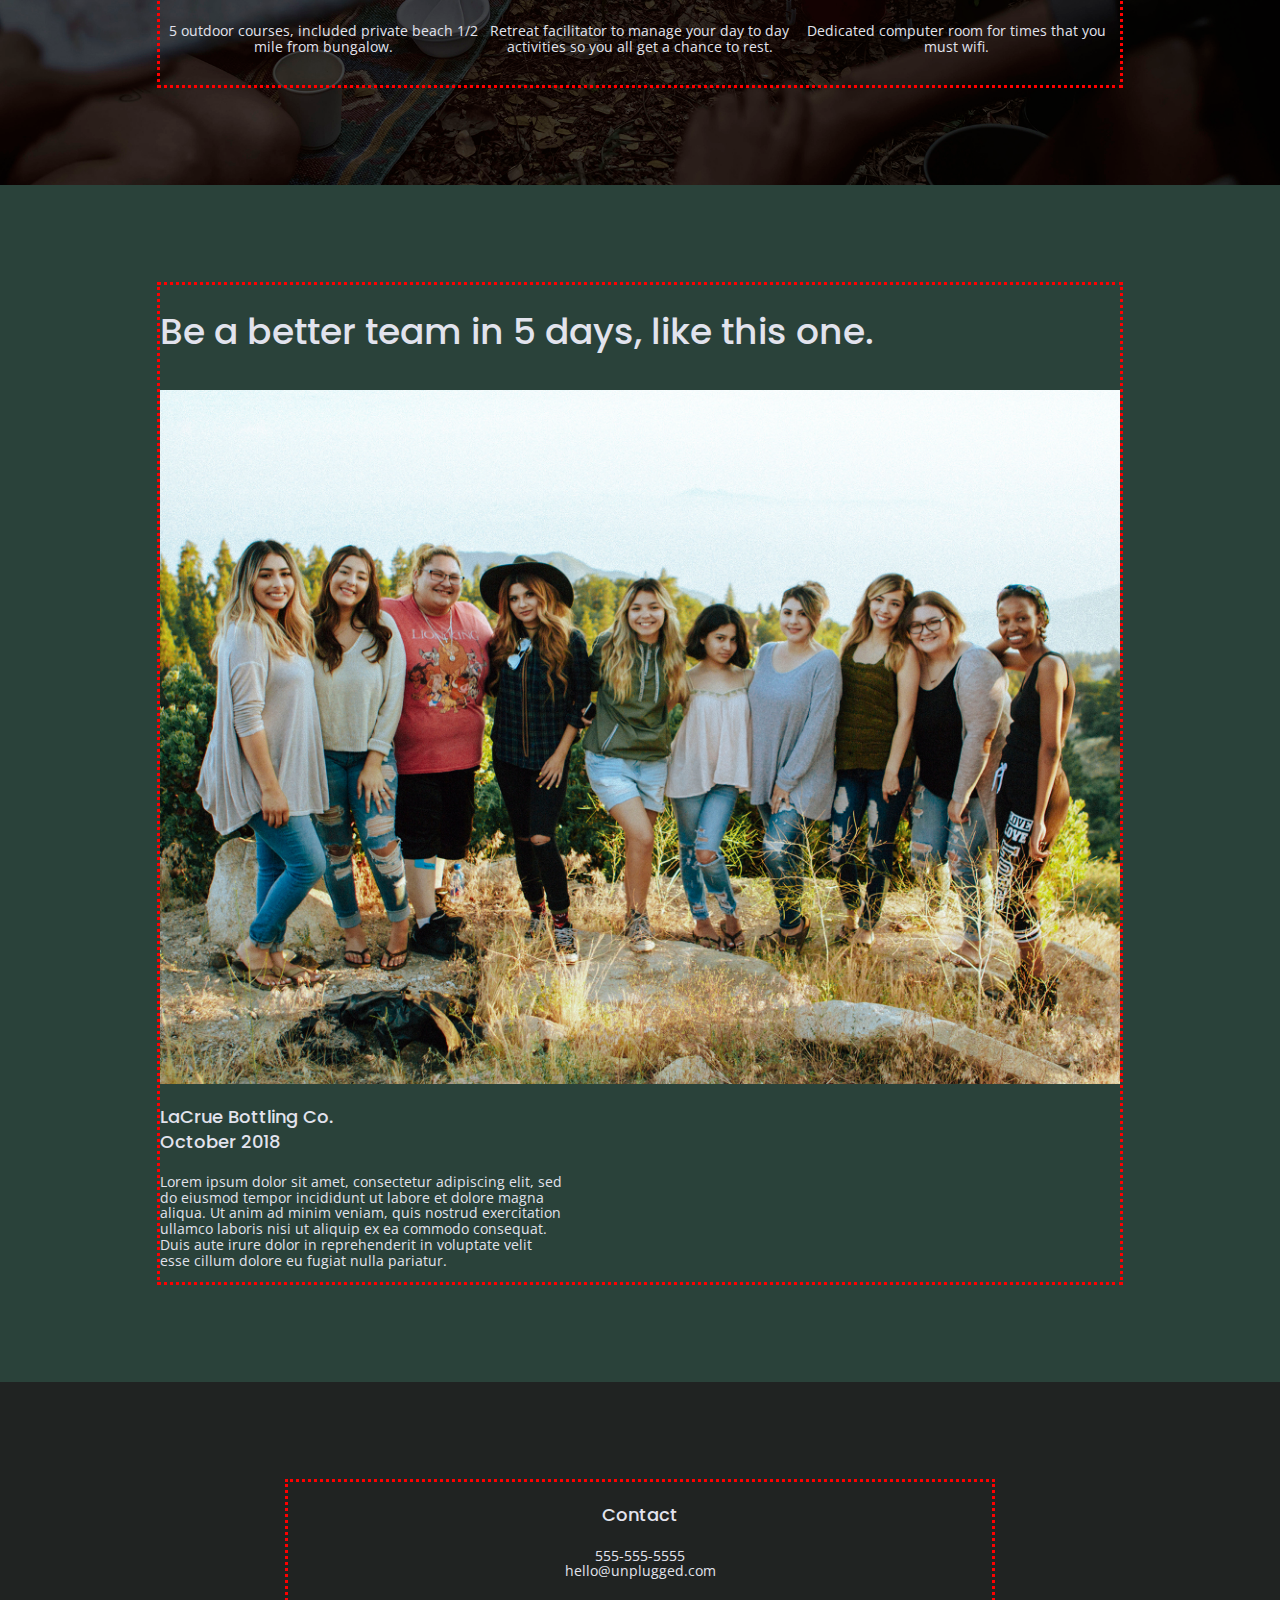
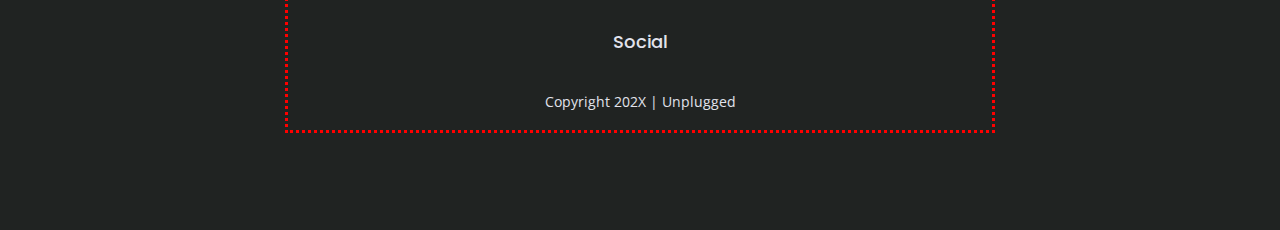
==== commit 70824d81: "Adding responsive images" ====
--- a/index.html
+++ b/index.html
@@ -30,7 +30,9 @@
   <header>
     <div class="content-wrapper">
       <figure>
+        <a href="#">
         <img src="img/unpluggedlogo.png" alt="unplugged logo">
+      </a>
     
       </figure>
     
@@ -95,14 +97,21 @@
     </section>
     <section class="reviews">
       <div class="content-wrapper">
+        
+        <h2>Be a better team in 5 days, like this one.</h2>
+        <article>
         <figure>
           <img src="img/unplugged-retreat-lacrue.jpg" alt="Group of happy people at an outdoor retreat.">
         </figure>
-        <h2>Be a better team in 5 days, like this one.</h2>
-        <article>
+        <div>
           <h3>LaCrue Bottling Co.
           October 2018</h3>
-          <p>Lorem ipsum dolor sit amet, consectetur adipiscing elit, sed do eiusmod tempor incididunt ut labore et dolore magna aliqua. Ut anim ad minim veniam, quis nostrud exercitation ullamco laboris nisi ut aliquip ex ea commodo consequat. Duis aute irure dolor in reprehenderit in voluptate velit esse cillum dolore eu fugiat nulla pariatur.</p>
+          <p>Lorem ipsum dolor sit amet, consectetur adipiscing elit, sed do eiusmod tempor incididunt ut labore et
+             dolore magna aliqua. Ut anim ad minim veniam, quis nostrud exercitation ullamco laboris nisi ut aliquip ex
+              ea commodo consequat. Duis aute irure dolor
+               in reprehenderit in voluptate velit esse cillum dolore eu fugiat nulla pariatur.
+              </p>
+          </div>
           </article>
         
       </div>
--- a/css/main.css
+++ b/css/main.css
@@ -191,8 +191,7 @@
   display: flex;
   justify-content: space-around;
   width: 100%;
-  padding: 20px 0 15px 0;
-  margin: 0;
+  
 }
 
 header nav ul li {
@@ -215,9 +214,9 @@
   width: 55%;
 }
 
-.footer-contact {
+footer .contact {
   margin-bottom: 50px;
-  background: #2a423a;
+
   
 } 
 
@@ -225,8 +224,7 @@
   display: flex;
   justify-content: space-around;
   align-items: center;
-  background: #527158;
-  align-items: center;
+
 }
 
 footer .social-icons p {
@@ -248,6 +246,7 @@
   background-position: center;
   display: flex;
  justify-content: center;
+ min-height: 500px;
 }
 
 .hero-area h1 {
@@ -262,7 +261,7 @@
  aside {
   display: flex;
  justify-content: center;
- padding: 50px 0;
+
  background: #527158;
 }
 
@@ -278,7 +277,7 @@
   color: #2a423a;
   font-style: italic;
   padding: 1em;
-  background: #2a423a;
+  background: #e2e3ed;
 }
 
 
@@ -294,7 +293,7 @@
   border: none;
   text-align: center;
   text-transform: uppercase;
-  background: #2a423a;
+
  }
 
 /* Features */
@@ -303,6 +302,8 @@
   background: url('../img/unplugged-retreat-features.jpg');
   display: flex;
  justify-content: center;
+ background-size: cover;
+ background-position: center;
 }
 
 .features h2 {
@@ -324,8 +325,7 @@
 
 .features p {
   margin: 0;
-  font-size: 0.875em;
-  line-height: 1.875em;
+
   text-align: center;
 }
 
@@ -339,7 +339,7 @@
 
 .reviews h2 {
   margin-bottom: 40px;
-  line-height: 1.875em;
+  line-height: 1em;
 }
 
 .reviews h3 {
@@ -354,16 +354,19 @@
   justify-content: center;
   background: #527158;
 }
+.mission h2 {
+  font-size: 1.75em;
+}
 
 .contact-section {
   display: flex;
   justify-content: center;
+  background: #2a423a;
 }
 
 .contact-content p {
   margin: 0;
-  font-size: 0.875em;
-  line-height: 1.125em;
+ 
 }
 
 /*============ FAQ Page ============*/
@@ -387,12 +390,16 @@
   line-height: 1em;
 }
 
+.faq h4 {
+  font-size: 1.25em;
+}
+
 .faq-content {
   margin-bottom: 50px;
 }
 
 .faq-content h4 {
-  line-height: 1.5em;
+  line-height: 1.333em;
 }
 /* ==========================================================================
    Helper classes
@@ -491,9 +498,18 @@
     margin: 100px 0;
   }
 
+  h2 {
+    font-size: 2.25em;
+    line-height: 1.333em;
+
+    h3 {
+      font-size: 1.5em;
+      line-height: 1.25em;
+    }
+
   /*Header*/
   header {
-    padding: 33px 0;
+      padding: 33px 0;
   }
 
   header .content-wrapper {
@@ -501,6 +517,10 @@
     justify-content: space-between;
   }
 
+  header figure {
+    width: 30%;
+  }
+
   header nav {
     width: 20%;
   }
@@ -514,6 +534,10 @@
   }
 
   /* Hero Area*/
+
+  .hero-area {
+     min-width: 600px;
+  }
 
   /*Aside*/
   aside .content-wrapper{
@@ -547,7 +571,12 @@
     justify-content: space-between;
    }
 
-   .reviews article div{
+   .reviews h2 {
+    width: 65%;
+   }
+
+   .reviews article figure,
+    .reviews article div{
     width: 49%;
    }
 
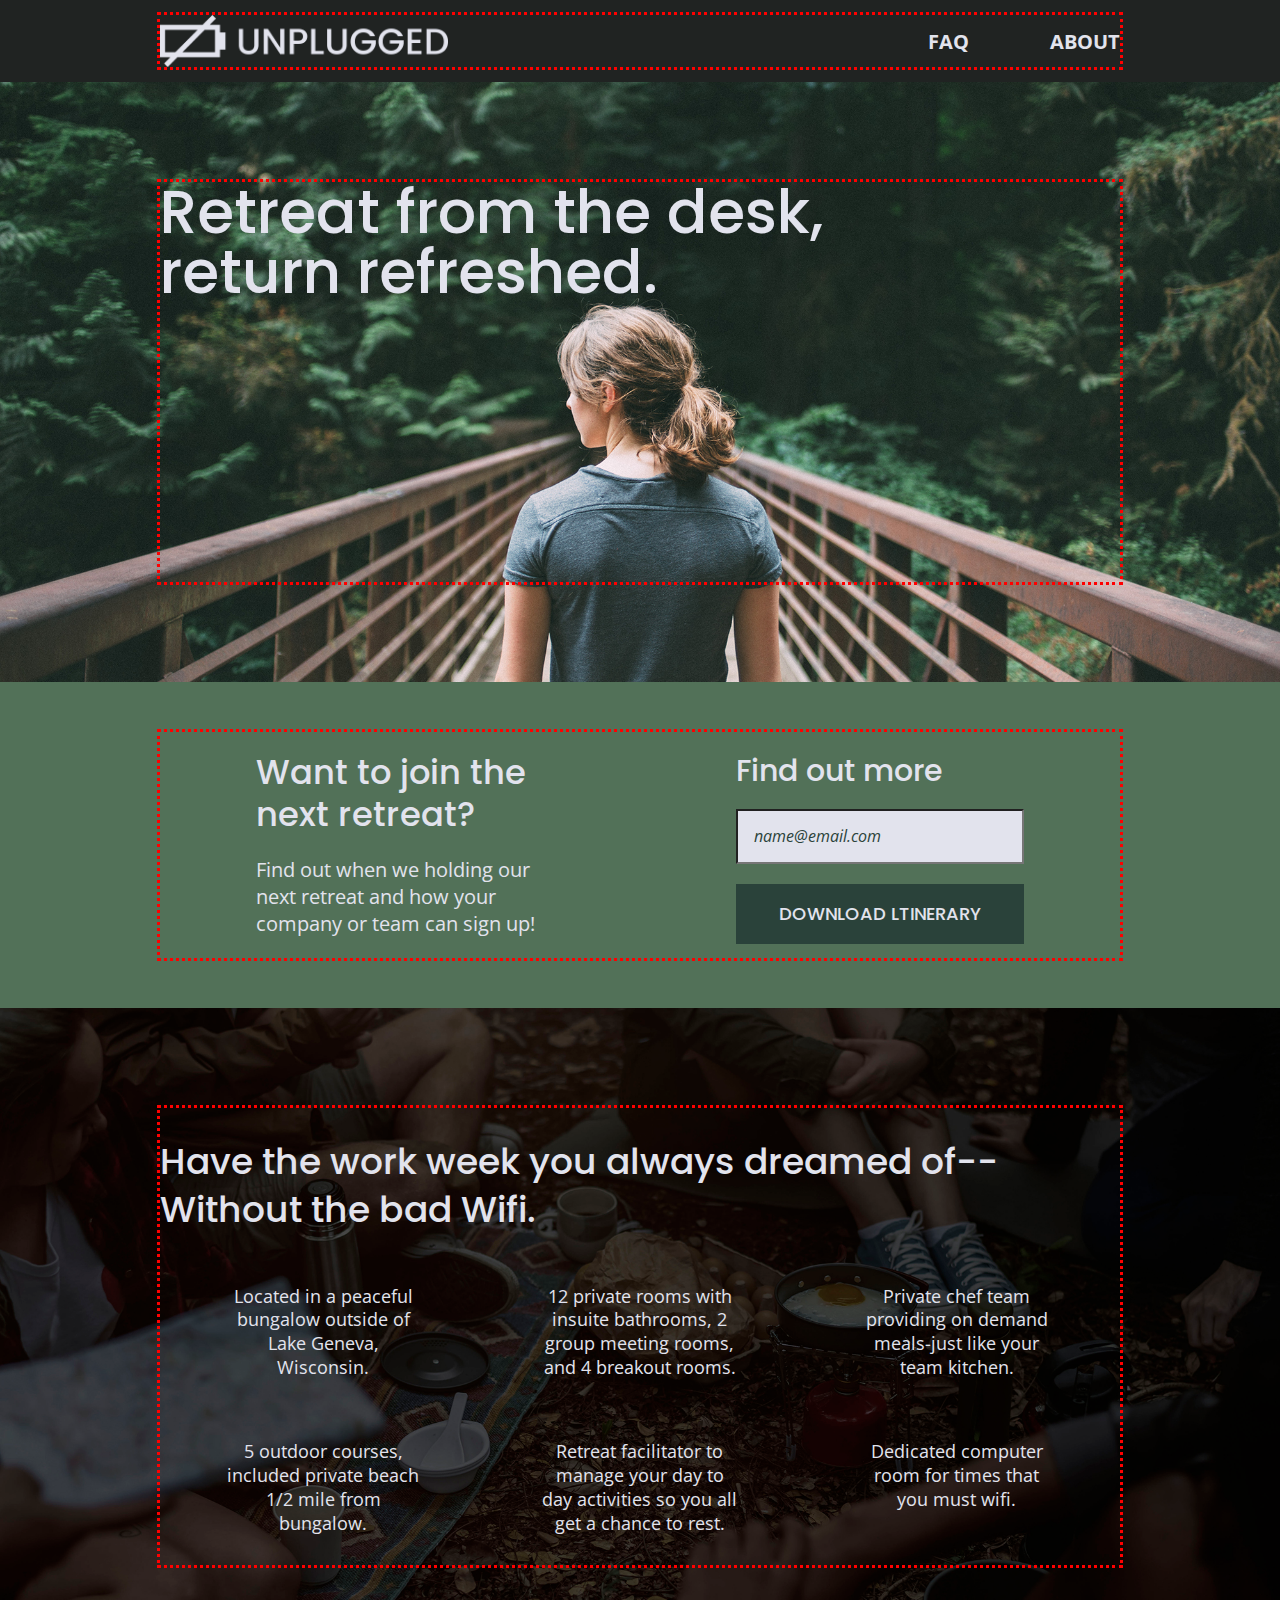
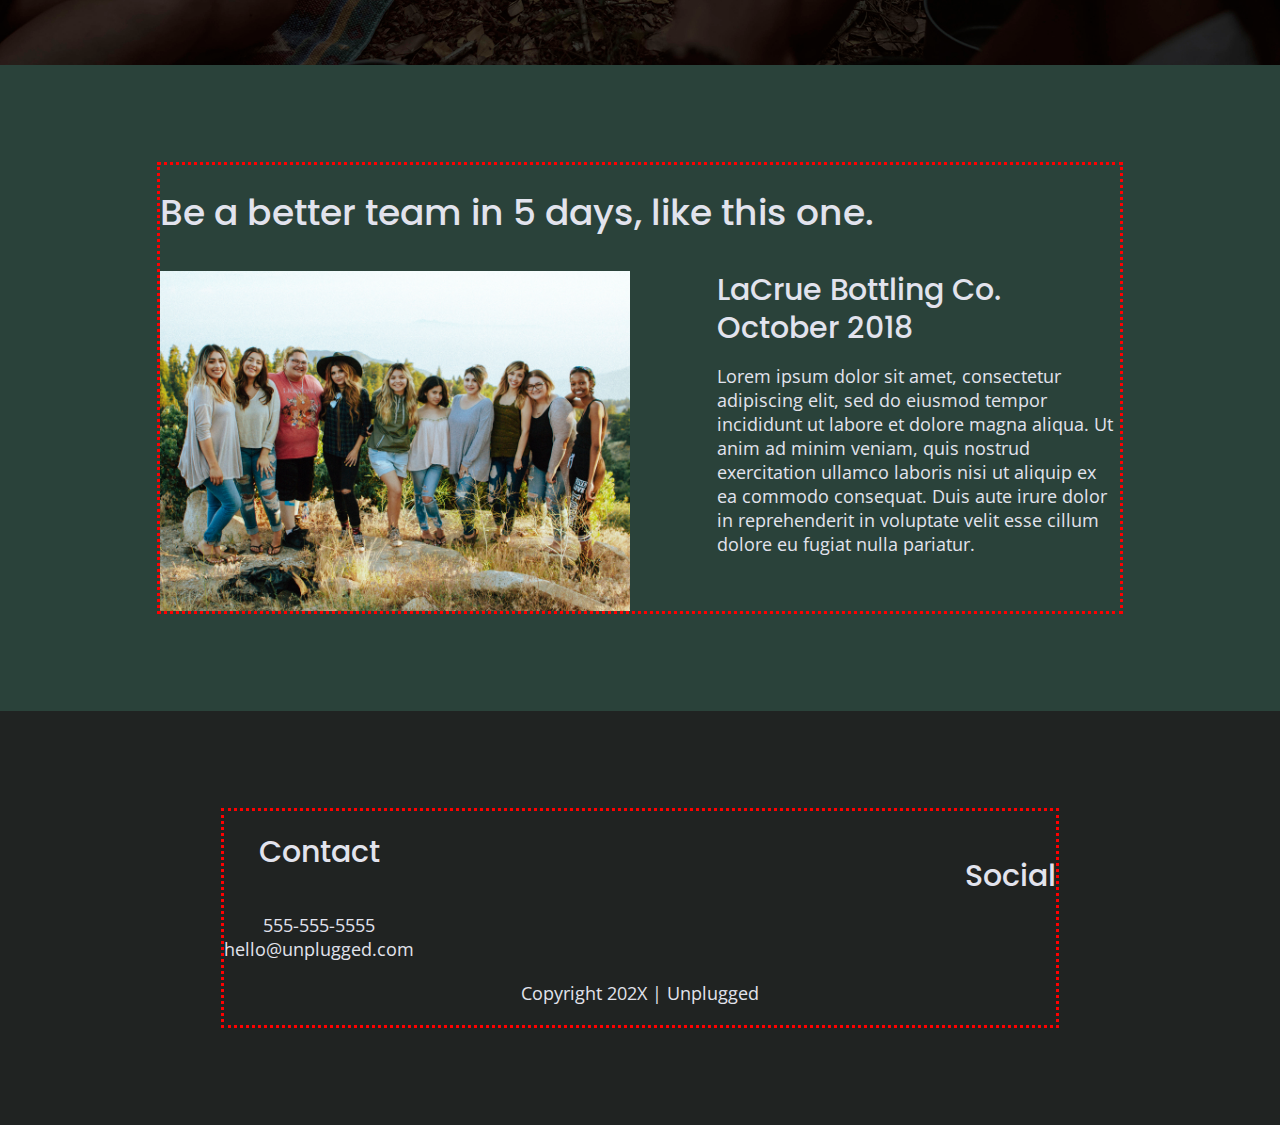
==== commit 08b6c640: "Added feature icons with font awesome" ====
--- a/index.html
+++ b/index.html
@@ -18,8 +18,13 @@
 
   <link rel="stylesheet" href="css/normalize.css">
   <link rel="stylesheet" href="css/main.css">
+
+  <!-- FontAwesome CDN version 5.5 -->
+<link rel="stylesheet" href="https://use.fontawesome.com/releases/v5.5.0/css/all.css" integrity="sha384-B4dIYHKNBt8Bc12p+WXckhzcICo0wtJAoU8YZTY5qE0Id1GSseTk6S+L3BlXeVIU" crossorigin="anonymous">
   <!--Google Fonts-->
   <link href="https://fonts.googleapis.com/css?family=Open+Sans:400,700|Poppins:500,700" rel="stylesheet">
+
+  
 
   <meta name="theme-color" content="#fafafa">
 </head>
@@ -66,30 +71,43 @@
     </aside>
     <section class="features">
       <div class="content-wrapper">
+
         <h2>Have the work week you always dreamed of--Without the bad Wifi.</h2>
         <div class="features-items">
         <article>
-          <p class="fontawesome-icon"></p>
+          <p class="fontawesome-icon">
+            <i class="fas fa-campground"></i>
+          </p>
     <p class="features-item-description">Located in a peaceful bungalow outside of Lake Geneva, Wisconsin.</p>
         </article>
         <article>
-          <p class="fontawesome-icon"></p>
+          <p class="fontawesome-icon">
+          <i class="fas fa-bed"></i>
+          </p>
           <p class="features-item-description">12 private rooms with insuite bathrooms, 2 group meeting rooms, and 4 breakout rooms.</p>
         </article>
         <article>
-          <p class="fontawesome-icon"></p>
+          <p class="fontawesome-icon">
+            <i class=" fas fa-utensils"></i>
+          </p>
           <p class="features-item-description">Private chef team providing on demand meals-just like your team kitchen.</p>
         </article>
         <article>
-          <p class="fontawesome-icon"></p>
+          <p class="fontawesome-icon">
+            <i class="fas fa-shoe-prints"></i>
+          </p>
           <p class="features-item-description">5 outdoor courses, included private beach 1/2 mile from bungalow.</p>
         </article>
         <article>
-          <p class="fontawesome-icon"></p>
+          <p class="fontawesome-icon">
+            <i class=" fas fa-smile"></i>
+          </p>
           <p class="features-item-description">Retreat facilitator to manage your day to day activities so you all get a chance to rest.</p>
         </article>
         <article>
-          <p class="fontawesome-icon"></p>
+          <p class="fontawesome-icon">
+            <i class=" fas fa-wifi"></i>
+          </p>
           <p class="features-item-description">Dedicated computer room for times that you must wifi.</p>
         </article>
         </div>
--- a/css/main.css
+++ b/css/main.css
@@ -142,13 +142,17 @@
    }
 
    
-   
-  
- 
 .content-wrapper {
   outline: dotted red;
   width: 90%;
   margin: 50px 0;
+}
+
+.features i {
+  font-size: 3.75em;
+  margin-bottom: 40px;
+  list-style: circle;
+  
 }
 
 
@@ -252,7 +256,7 @@
 .hero-area h1 {
   font-size: 2.25em;
   font-family: 'Poppins',Arial, Helvetica, sans-serif;
-  line-height: 1.2em;
+  line-height: 1.25em;
   font-weight: 500;
 }
 
@@ -358,6 +362,22 @@
   font-size: 1.75em;
 }
 
+.map figure {
+  width: 100%;
+    height: 0; 
+    padding-bottom: 125%; 
+    overflow: hidden;
+    position: relative;
+}
+
+.map iframe {
+  width: 100%;
+  height: 100%;
+  position: absolute; 
+  top: 0; 
+  left: 0
+}
+
 .contact-section {
   display: flex;
   justify-content: center;
@@ -498,9 +518,11 @@
     margin: 100px 0;
   }
 
+
   h2 {
     font-size: 2.25em;
     line-height: 1.333em;
+  }
 
     h3 {
       font-size: 1.5em;
@@ -509,7 +531,7 @@
 
   /*Header*/
   header {
-      padding: 33px 0;
+      padding:33px 0;
   }
 
   header .content-wrapper {
@@ -536,7 +558,13 @@
   /* Hero Area*/
 
   .hero-area {
-     min-width: 600px;
+     min-height: 600px;
+  }
+
+  .hero-area h1 {
+      font-size: 3em;
+      line-height: 1em;
+      margin: 0;
   }
 
   /*Aside*/
@@ -544,7 +572,7 @@
    margin: 50px 0;
    display: flex;
    justify-content: space-between;
-   align-items: flex-start;
+   align-items:flex-start;
   }
 
   aside .content-wrapper .form-description,
@@ -554,6 +582,11 @@
    }
 
    /*Features*/
+   .features h2 {
+    margin-bottom: 20px;
+   }
+   
+   
    .features article {
     display: flex;
     align-items: center;
@@ -562,7 +595,7 @@
    }
 
    .features .features-item-description {
-    width: 50%;
+    width: 62%;
    }
  
    /*Reviews*/
@@ -572,7 +605,12 @@
    }
 
    .reviews h2 {
-    width: 65%;
+    width: 85%;
+   }
+
+   .reviews h3 {
+    width: 75%;
+    margin: 0;
    }
 
    .reviews article figure,
@@ -589,6 +627,12 @@
     display: flex;
     justify-content: space-between;
     align-items: center;
+    flex-direction: row;
+   }
+
+   footer h4 {
+    font-size: 1.5em;
+    margin-bottom: 40px;
    }
 
    footer .contact {
@@ -598,6 +642,8 @@
    footer .copyright {
     width: 100%;
    }
+
+  
 
    /*------------ About Page ------------*/
 
@@ -612,6 +658,10 @@
     width: 45%;
    }
 
+   .map figure {
+    padding-bottom: 45.5%;
+   }
+
    .contact-section .content-wrapper h2 {
     width: 80%;
    }
@@ -622,6 +672,10 @@
     align-items: flex-start;
    }
 
+   .contact-content h4 {
+    font-size: 1.5em;
+   }
+
    /*------------ FAQ Page ------------*/
 
    .faq .content-wrapper {
@@ -635,25 +689,47 @@
    .faq h2 {
     width: 100%
    }
-}
-
-@media only screen and (min-width:1200px){
+
+   .faq h4,
+  .faq p {
+    font-size: .875em;
+    line-height: 1.125em;
+}
+}
+
+@media only screen and (min-width:1200px) {
   /*Descktop styles here*/
 
-  /* General Styles */
-
- 
+  /* General styles */
+
  .content-wrapper {
    max-width: 960px;
   }
 
+ 
   /*--- Header ---*/
+
   header {
     padding: 15px 0;
   }
 
+  h2 {
+    font-size: 2.25em;
+  }
+
+  h3,
+  h4 {
+    font-size: 1.875em;
+  }
+
+  p {
+    font-size: 1.125em;
+    line-height: 1.333;
+  }
+
   /*Hero*/
-  .Hero-area h1 {
+  .hero-area h1 {
+    font-size: 3.75em;
     width: 80%;
   }
 
@@ -667,6 +743,10 @@
     width: 30%;
    }
 
+   .form-description {
+    font-size: 1.125em;
+   }
+
    /*Features*/
    .features h2 {
     width: 90%;
@@ -680,15 +760,34 @@
     width:42%
    }
 
+   footer h4 {
+    font-size: 1.875em;
+   }
+
    /*----------- About Page -----------*/
    .mission h2,
-    .contact-section, .content-wrapper h2 {
-      width: 95%;
-    } 
-
+  .contact-section .content-wrapper h2 {
+    width: 95%;
+    font-size: 3em;
+  }
+
+  .map figure {
+    padding-bottom: 37.5%;
+  }
+
+  .contact-content h4 {
+    font-size: 1.875em;
+  }
     /*----------- FAQ ------------*/
     .faq h2 {
       width: 100%;
+      font-size: 3em;
+    }
+
+    .faq h4,
+    .faq p {
+      font-size: 1.125em;
+      line-height: 1em;
     }
   }
   
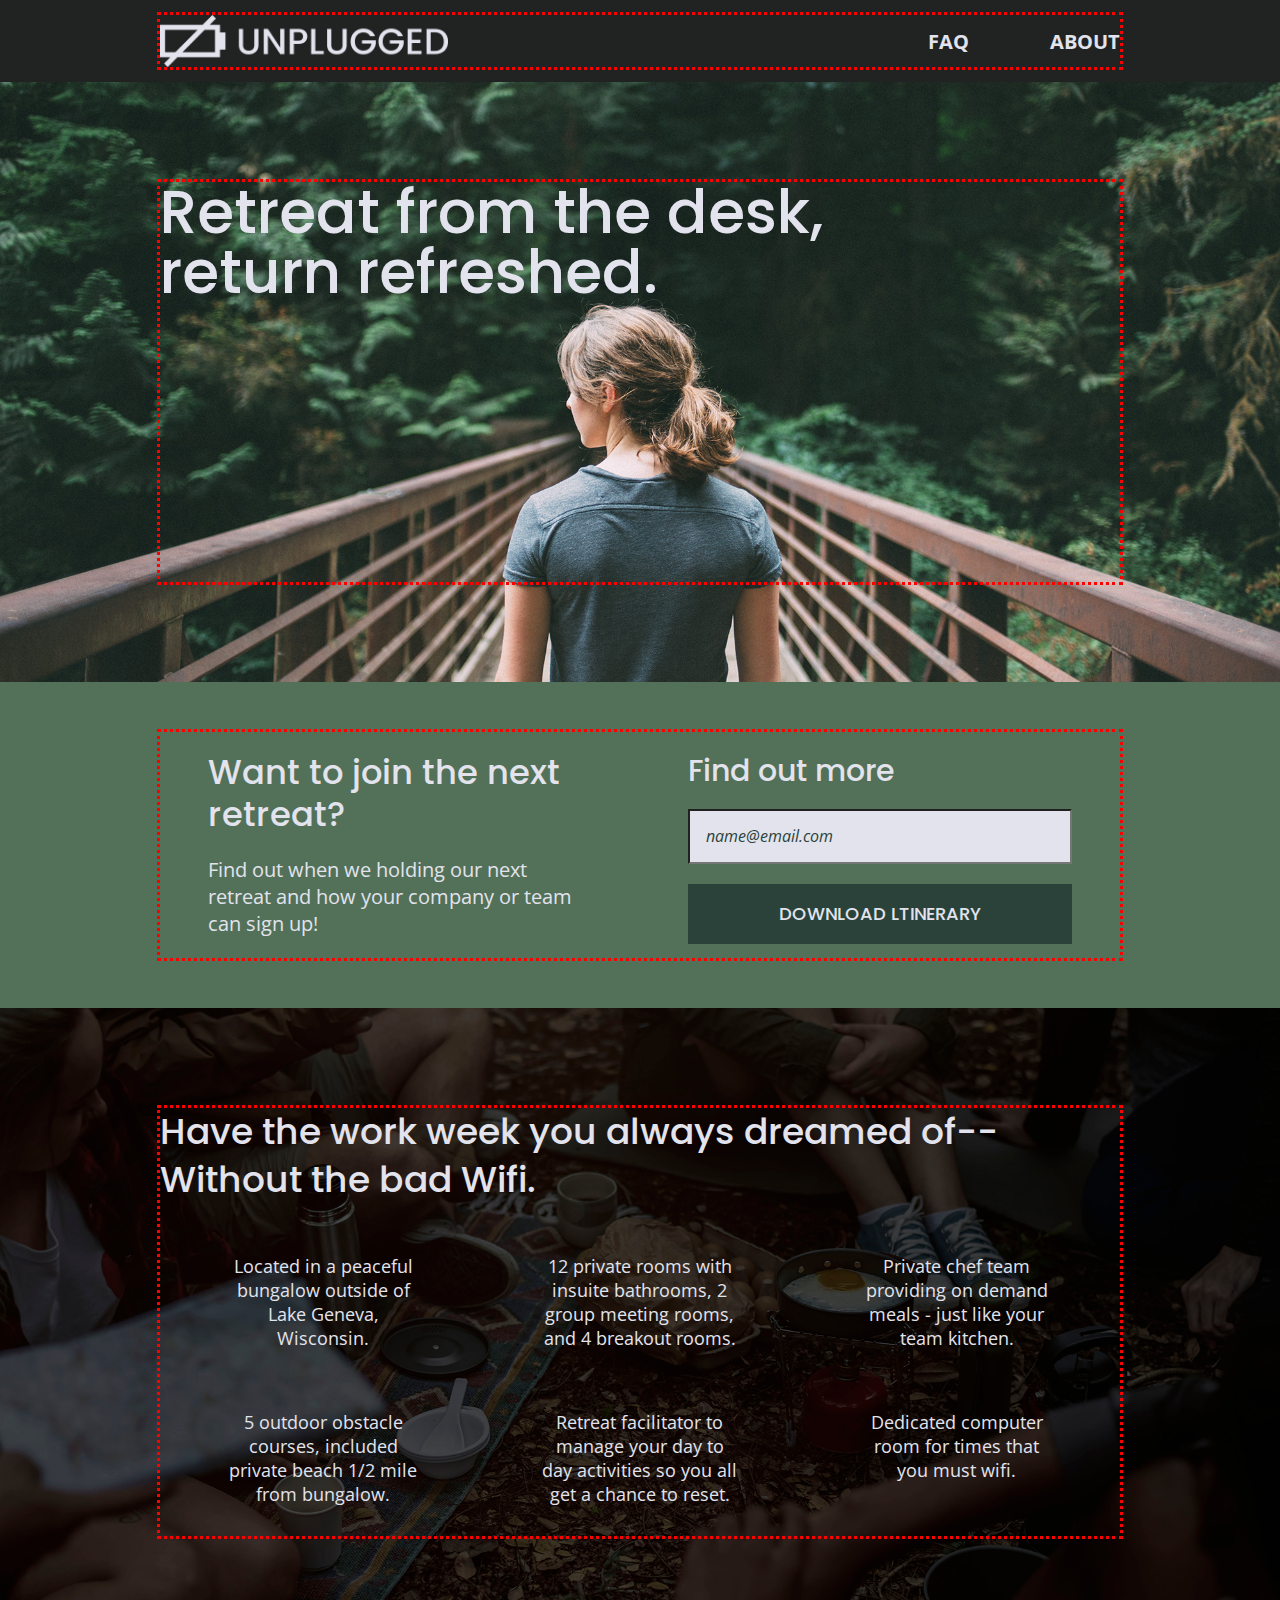
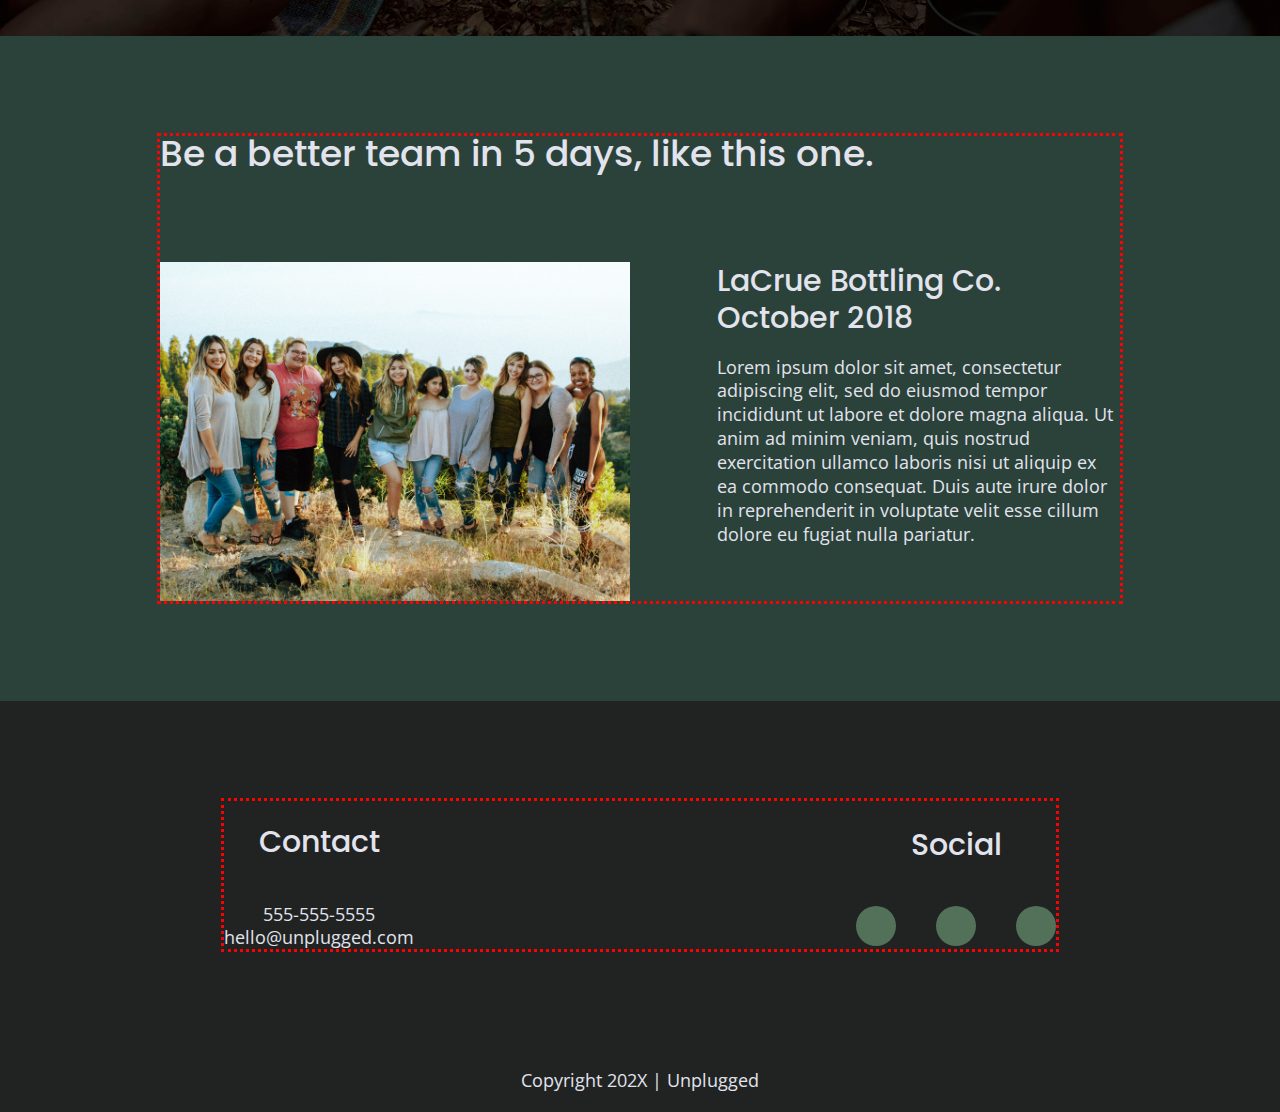
==== commit 81ddd16a: "Add other icons the site need" ====
--- a/index.html
+++ b/index.html
@@ -90,19 +90,19 @@
           <p class="fontawesome-icon">
             <i class=" fas fa-utensils"></i>
           </p>
-          <p class="features-item-description">Private chef team providing on demand meals-just like your team kitchen.</p>
+          <p class="features-item-description">Private chef team providing on demand meals - just like your team kitchen.</p>
         </article>
         <article>
           <p class="fontawesome-icon">
             <i class="fas fa-shoe-prints"></i>
           </p>
-          <p class="features-item-description">5 outdoor courses, included private beach 1/2 mile from bungalow.</p>
+          <p class="features-item-description">5 outdoor obstacle courses, included private beach 1/2 mile from bungalow.</p>
         </article>
         <article>
           <p class="fontawesome-icon">
             <i class=" fas fa-smile"></i>
           </p>
-          <p class="features-item-description">Retreat facilitator to manage your day to day activities so you all get a chance to rest.</p>
+          <p class="features-item-description">Retreat facilitator to manage your day to day activities so you all get a chance to reset.</p>
         </article>
         <article>
           <p class="fontawesome-icon">
@@ -148,11 +148,12 @@
         <div class="social">
           <h4>Social</h4>
           <div class="social-icons">
-            <p><a href="#"></a></p>
-            <p><a href="#"></a></p>
-            <p><a href="#"></a></p>
+            <p><a href="https://www.facebook.com/Skillcrush/" target="_blank"><i class="fab fa-facebook-f"></i></a></p>
+            <p><a href="https://www.twitter.com/skillcrush/" target="_blank"><i class="fab fa-twitter"></i></a></p>
+            <p><a href="https://www.instagram.com/skillcrush/" target="_blank"><i class="fab fa-instagram"></i></a></p>
           
             <!-- other social links here -->
+            </div>
         </div>
       </div>
     </div> <!-- footer content ends -->
--- a/css/main.css
+++ b/css/main.css
@@ -115,6 +115,7 @@
     font-family: 'Poppins', sans-serif;
     font-size: 1.875em;
     font-weight: 500;
+    margin: 0;
    }
  
    h3, h4 {
@@ -126,7 +127,7 @@
  
    p {
       font-size: .875em;
-      line-height: 1.125em;
+      line-height: 1.285em;
    }
  
    img {
@@ -151,7 +152,7 @@
 .features i {
   font-size: 3.75em;
   margin-bottom: 40px;
-  list-style: circle;
+  
   
 }
 
@@ -228,6 +229,7 @@
   display: flex;
   justify-content: space-around;
   align-items: center;
+  
 
 }
 
@@ -235,6 +237,15 @@
   display: flex;
   justify-content: center;
   align-items: center;
+  background-color: #527158;
+  border-radius: 50%;
+  width: 40px;
+  height: 40px;
+  
+}
+
+footer .social-icons p i {
+  font-size: 1.3125em;
 }
 
 footer .copyright {
@@ -357,10 +368,9 @@
   display: flex;
   justify-content: center;
   background: #527158;
-}
-.mission h2 {
-  font-size: 1.75em;
-}
+  width: 100%;
+}
+
 
 .map figure {
   width: 100%;
@@ -389,6 +399,7 @@
  
 }
 
+
 /*============ FAQ Page ============*/
 
 .faq {
@@ -402,7 +413,7 @@
  justify-content: center;
  align-items: flex-start;
  flex-flow: row wrap;
- margin-top: 50px;
+ margin: 50px 0 0 0;
 }
 
 .faq h2 {
@@ -410,9 +421,7 @@
   line-height: 1em;
 }
 
-.faq h4 {
-  font-size: 1.25em;
-}
+
 
 .faq-content {
   margin-bottom: 50px;
@@ -597,6 +606,10 @@
    .features .features-item-description {
     width: 62%;
    }
+
+   .features i {
+    margin-bottom: 30px;
+   }
  
    /*Reviews*/
    .reviews article {
@@ -635,6 +648,15 @@
     margin-bottom: 40px;
    }
 
+   footer p {
+    line-height: 1.285em;
+   }
+
+   footer .social-icons {
+    width: 12.5em;
+    justify-content: space-between;
+   }
+
    footer .contact {
     margin-bottom: 0;
    }
@@ -740,7 +762,7 @@
 
   aside .content-wrapper .form-description,
    aside .content-wrapper .form {
-    width: 30%;
+    width: 40%;
    }
 
    .form-description {
@@ -759,6 +781,12 @@
    .reviews article div {
     width:42%
    }
+
+   .reviews h2 {
+    padding-bottom: 50px;
+   }
+
+   /*Footer*/
 
    footer h4 {
     font-size: 1.875em;
